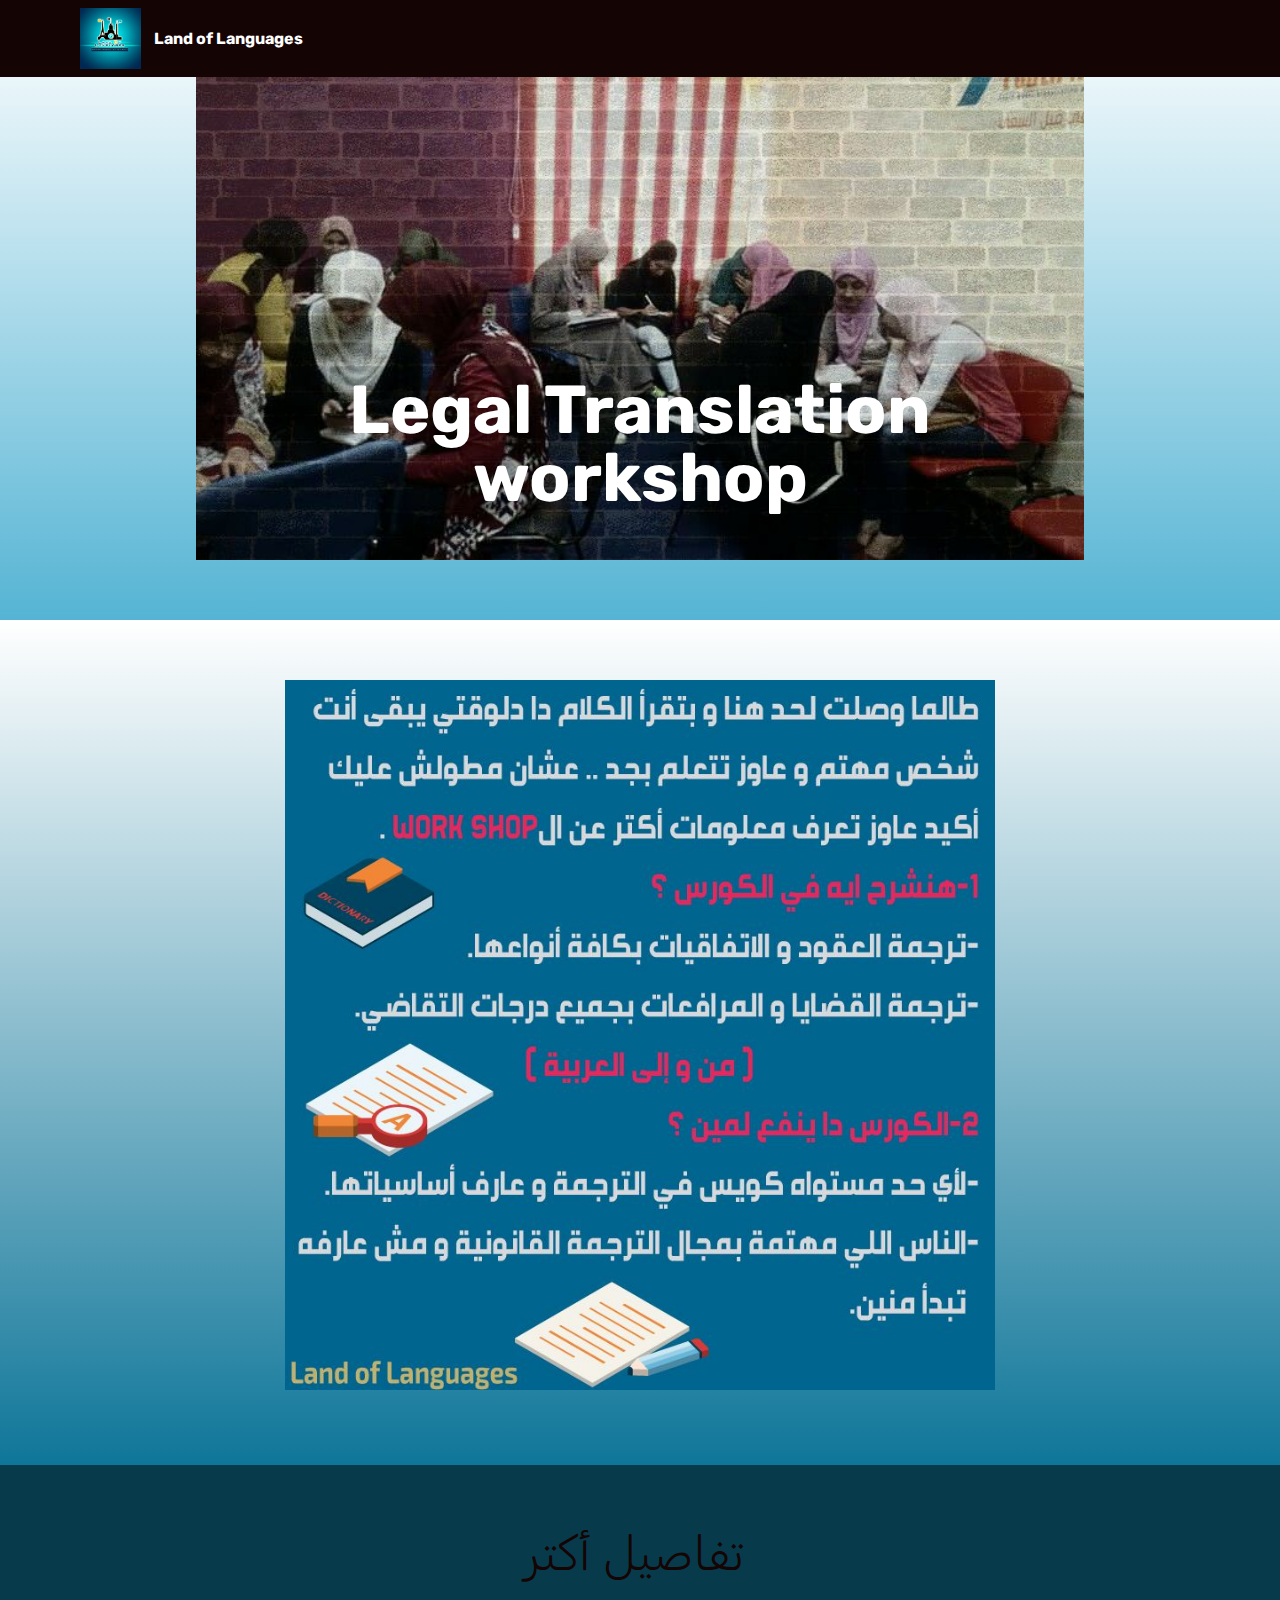
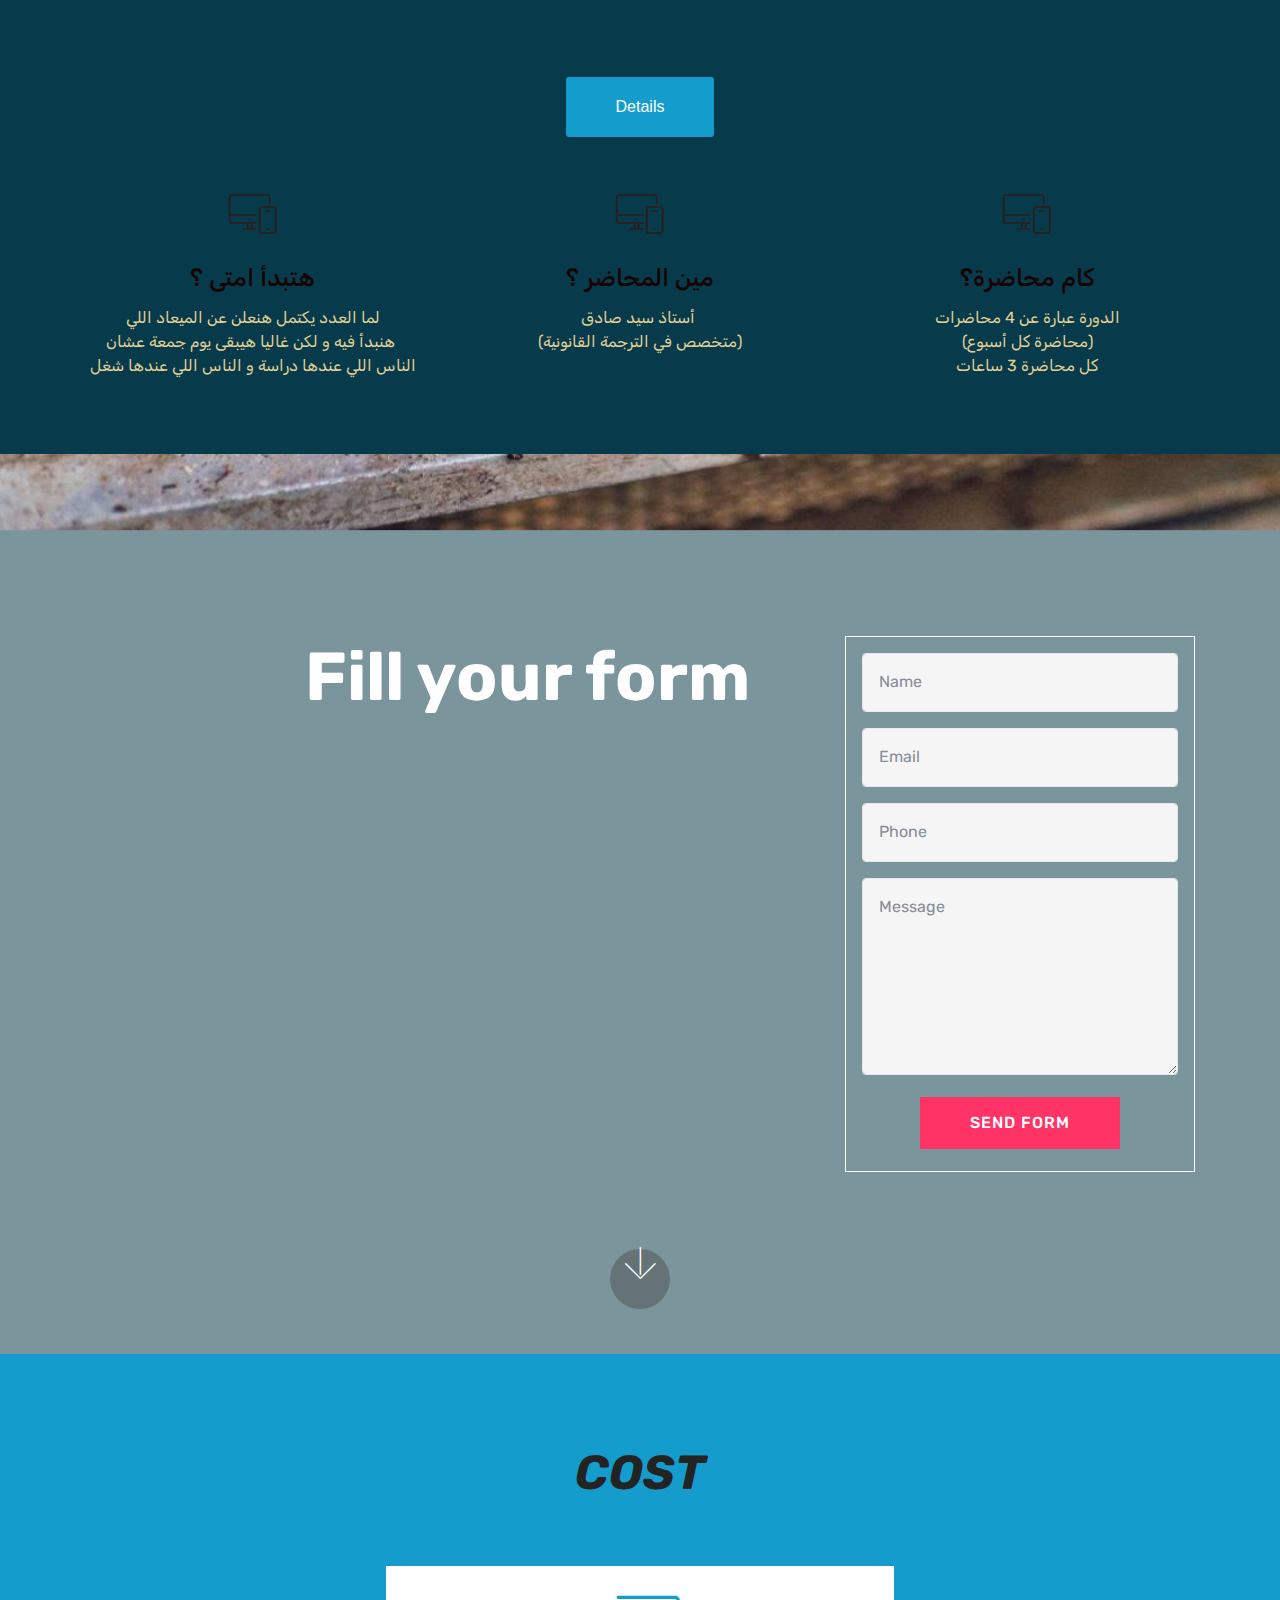
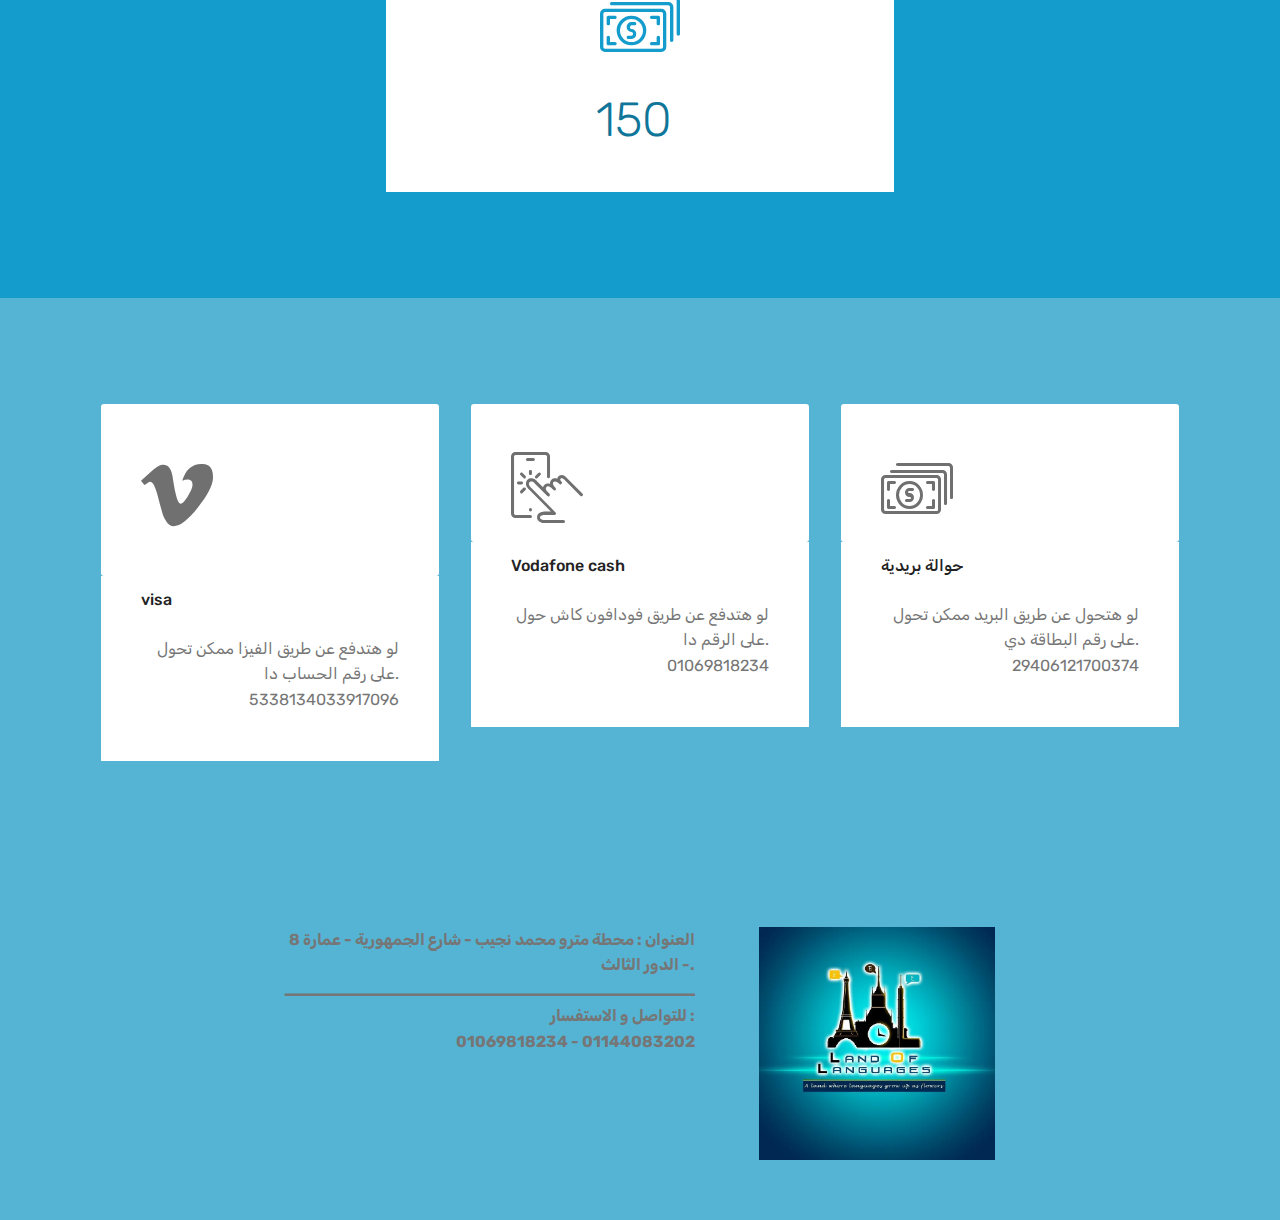
==== index.html @ 6c30252b "1" ====
<!DOCTYPE html>
<html>
<head>
  <!-- Site made with Mobirise Website Builder v4.3.0, https://mobirise.com -->
  <meta charset="UTF-8">
  <meta http-equiv="X-UA-Compatible" content="IE=edge">
  <meta name="generator" content="Mobirise v4.3.0, mobirise.com">
  <meta name="viewport" content="width=device-width, initial-scale=1">
  <link rel="shortcut icon" href="assets/images/16996073-1880808628855723-6112117612082247402-n-756x749.jpg" type="image/x-icon">
  <meta name="description" content="Web Site Builder Description">
  <title>Legal Translation workshop</title>
  <link rel="stylesheet" href="assets/web/assets/mobirise-icons/mobirise-icons.css">
  <link rel="stylesheet" href="assets/tether/tether.min.css">
  <link rel="stylesheet" href="assets/bootstrap/css/bootstrap.min.css">
  <link rel="stylesheet" href="assets/bootstrap/css/bootstrap-grid.min.css">
  <link rel="stylesheet" href="assets/bootstrap/css/bootstrap-reboot.min.css">
  <link rel="stylesheet" href="assets/socicon/css/styles.css">
  <link rel="stylesheet" href="assets/dropdown/css/style.css">
  <link rel="stylesheet" href="assets/theme/css/style.css">
  <link rel="stylesheet" href="assets/mobirise/css/mbr-additional.css" type="text/css">
  
  
  
</head>
<body>
<section class="menu cid-qwNMoXiZzg" once="menu" id="menu1-h" data-rv-view="66">

    

    <nav class="navbar navbar-expand beta-menu navbar-dropdown align-items-center navbar-toggleable-sm">
        <button class="navbar-toggler navbar-toggler-right" type="button" data-toggle="collapse" data-target="#navbarSupportedContent" aria-controls="navbarSupportedContent" aria-expanded="false" aria-label="Toggle navigation">
            <div class="hamburger">
                <span></span>
                <span></span>
                <span></span>
                <span></span>
            </div>
        </button>
        <div class="menu-logo">
            <div class="navbar-brand">
                <span class="navbar-logo">
                    <a href="https://www.facebook.com/landoflang">
                         <img src="assets/images/16996073-1880808628855723-6112117612082247402-n-756x749.jpg" alt="Land of Languages" title="" media-simple="true" style="height: 3.8rem;">
                    </a>
                </span>
                <span class="navbar-caption-wrap"><a class="navbar-caption text-white display-4" href="https://mobirise.com">Land of Languages</a></span>
            </div>
        </div>
        <div class="collapse navbar-collapse" id="navbarSupportedContent">
            
            
        </div>
    </nav>
</section>

<section class="engine"><a href="https://mobirise.co/b">web site creator</a></section><section class="cid-qwOGUc3SkF" id="image3-s" data-rv-view="64">

    

    <figure class="mbr-figure container">
            <div class="image-block" style="width: 80%;">
                <img src="assets/images/21557650-1976791442590774-8593144032843292087-n-1-720x405.jpg" width="1400" alt="Mobirise" title="" media-simple="true">
                <figcaption class="mbr-figure-caption mbr-figure-caption-over">
                    <div class="container pb-5 mbr-white align-center mbr-fonts-style display-1"><strong>Legal Translation workshop</strong></div>
                </figcaption>
            </div>
    </figure>
</section>

<section class="cid-qwOucZHjfa" id="image3-n" data-rv-view="68">

    

    <figure class="mbr-figure container">
            <div class="image-block" style="width: 64%;">
                <img src="assets/images/oiuhconverted-800x800.jpg" width="1400" alt="Mobirise" title="" media-simple="true">
                
            </div>
    </figure>
</section>

<section class="tabs3 cid-qwP2h9H6M1" id="tabs3-x" data-rv-view="70">

    

    

    <div class="container">
        <h2 class="mbr-section-title align-center pb-3 mbr-fonts-style display-2">تفاصيل أكتر&nbsp;</h2>
        <h3 class="mbr-section-subtitle  display-5 align-center mbr-light mbr-fonts-style"></h3>
    </div>
    <div class="container-fluid">
        <div class="row tabcont">
            <ul class="nav nav-tabs pt-3 mt-5" role="tablist">
                <li class="nav-item mbr-fonts-style"><a class="nav-link active" role="tab" data-toggle="tab" href="#tabs3-x_tab0">Details</a></li>
                
                
                
                
                
            </ul>
        </div>
    </div>

    <div class="container">
        <div class="row px-1">
            <div class="tab-content">
                <div id="tab1" class="tab-pane in active mbr-table" role="tabpanel">
                    <div class="row tab-content-row">
                        <div class="col-xs-12 col-md-6 col-lg-4">
                            <div class="card-img ">
                                <span class="mbri-responsive mbr-iconfont" media-simple="true"></span>
                            </div>
                            <h4 class="mbr-element-title  align-center mbr-fonts-style pb-2 display-5">هتبدأ امتى ؟</h4>
                            <p class="mbr-section-text  align-center mbr-fonts-style display-7">
                                لما العدد يكتمل هنعلن عن الميعاد اللي<br>هنبدأ فيه و لكن غاليا هيبقى يوم جمعة عشان&nbsp;<br>الناس اللي عندها دراسة و الناس اللي عندها شغل</p>
                        </div>

                        <div class="col-xs-12 col-md-6 col-lg-4">
                            <div class="card-img ">
                                <span class="mbri-responsive mbr-iconfont" media-simple="true"></span>
                            </div>
                            <h4 class="mbr-element-title  align-center mbr-fonts-style pb-2 display-5">مين المحاضر ؟</h4>
                            <p class="mbr-section-text  align-center mbr-fonts-style display-7">
                                أستاذ سيد صادق&nbsp;<br>(متخصص في الترجمة القانونية)</p>
                        </div>

                        <div class="col-xs-12 col-md-6 col-lg-4">
                            <div class="card-img ">
                                <span class="mbri-responsive mbr-iconfont" media-simple="true"></span>
                            </div>
                            <h4 class="mbr-element-title  align-center mbr-fonts-style pb-2 display-5">كام محاضرة؟</h4>
                            <p class="mbr-section-text  align-center mbr-fonts-style display-7">الدورة عبارة عن 4 محاضرات<br>(محاضرة كل أسبوع)<br>كل محاضرة 3 ساعات</p>
                        </div>

                        
                    </div>
                </div>

                <div id="tab2" class="tab-pane  mbr-table" role="tabpanel">
                    <div class="row tab-content-row">
                        <div class="col-xs-12 col-md-6 col-lg-4">
                            <div class="card-img ">
                                <span class="mbri-bootstrap mbr-iconfont" media-simple="true"></span>
                            </div>
                            <h4 class="mbr-element-title  align-center mbr-fonts-style pb-2 display-5">
                                IT'S EASY AND SIMPLE
                            </h4>
                            <p class="mbr-section-text  align-center mbr-fonts-style display-7">
                                Cut down the development time with drag-and-drop website builder. Drop the blocks into the page, edit content inline and publish - no technical skills required.
                            </p>
                        </div>

                        <div class="col-xs-12 col-md-6 col-lg-4">
                            <div class="card-img ">
                                <span class="mbri-bootstrap mbr-iconfont" media-simple="true"></span>
                            </div>
                            <h4 class="mbr-element-title  align-center mbr-fonts-style pb-2 display-5">
                                IT'S EASY AND SIMPLE
                            </h4>
                            <p class="mbr-section-text  align-center mbr-fonts-style display-7">
                                Cut down the development time with drag-and-drop website builder. Drop the blocks into the page, edit content inline and publish - no technical skills required.
                            </p>
                        </div>

                        <div class="col-xs-12 col-md-6 col-lg-4">
                            <div class="card-img ">
                                <span class="mbri-bootstrap mbr-iconfont" media-simple="true"></span>
                            </div>
                            <h4 class="mbr-element-title  align-center mbr-fonts-style pb-2 display-5">
                                IT'S EASY AND SIMPLE
                            </h4>
                            <p class="mbr-section-text  align-center mbr-fonts-style display-7">
                                Cut down the development time with drag-and-drop website builder. Drop the blocks into the page, edit content inline and publish - no technical skills required.
                            </p>
                        </div>

                        
                    </div>
                </div>

                <div id="tab3" class="tab-pane  mbr-table" role="tabpanel">
                    <div class="row tab-content-row">
                        <div class="col-xs-12 col-md-6 col-lg-4">
                            <div class="card-img ">
                                <span class="mbri-extension mbr-iconfont" media-simple="true"></span>
                            </div>
                            <h4 class="mbr-element-title  align-center mbr-fonts-style pb-2 display-5">
                                TRENDY WEBSITE BLOCKS
                            </h4>
                            <p class="mbr-section-text  align-center mbr-fonts-style display-7">
                                Choose from the large selection  pre-made blocks - full-screen intro, bootstrap carousel, slider, responsive image gallery with, parallax scrolling, sticky header and more.
                            </p>
                        </div>

                        <div class="col-xs-12 col-md-6 col-lg-4">
                            <div class="card-img ">
                                <span class="mbri-extension mbr-iconfont" media-simple="true"></span>
                            </div>
                            <h4 class="mbr-element-title  align-center mbr-fonts-style pb-2 display-5">
                                TRENDY WEBSITE BLOCKS
                            </h4>
                            <p class="mbr-section-text  align-center mbr-fonts-style display-7">
                                Choose from the large selection  pre-made blocks - full-screen intro, bootstrap carousel, slider, responsive image gallery with, parallax scrolling, sticky header and more.
                            </p>
                        </div>

                        <div class="col-xs-12 col-md-6 col-lg-4">
                            <div class="card-img ">
                                <span class="mbri-extension mbr-iconfont" media-simple="true"></span>
                            </div>
                            <h4 class="mbr-element-title  align-center mbr-fonts-style pb-2 display-5">
                                TRENDY WEBSITE BLOCKS
                            </h4>
                            <p class="mbr-section-text  align-center mbr-fonts-style display-7">
                                Choose from the large selection  pre-made blocks - full-screen intro, bootstrap carousel, slider, responsive image gallery with, parallax scrolling, sticky header and more.
                            </p>
                        </div>

                        
                    </div>
                </div>

                <div id="tab4" class="tab-pane  mbr-table" role="tabpanel">
                    <div class="row tab-content-row">
                        <div class="col-xs-12 col-md-6 col-lg-4">
                            <div class="card-img ">
                                <span class="mbri-responsive mbr-iconfont" media-simple="true"></span>
                            </div>
                            <h4 class="mbr-element-title  align-center mbr-fonts-style pb-2 display-5">
                                MOBILE FRIENDLY
                            </h4>
                            <p class="mbr-section-text  align-center mbr-fonts-style display-7">
                                No special actions required, all sites you make with Mobirise are mobile-friendly. You don't have to create a special mobile version of your site, it will adapt automagically.
                            </p>
                        </div>

                        <div class="col-xs-12 col-md-6 col-lg-4">
                            <div class="card-img ">
                                <span class="mbri-responsive mbr-iconfont" media-simple="true"></span>
                            </div>
                            <h4 class="mbr-element-title  align-center mbr-fonts-style pb-2 display-5">
                                MOBILE FRIENDLY
                            </h4>
                            <p class="mbr-section-text  align-center mbr-fonts-style display-7">
                                No special actions required, all sites you make with Mobirise are mobile-friendly. You don't have to create a special mobile version of your site, it will adapt automagically.
                            </p>
                        </div>

                        <div class="col-xs-12 col-md-6 col-lg-4">
                            <div class="card-img ">
                                <span class="mbri-responsive mbr-iconfont" media-simple="true"></span>
                            </div>
                            <h4 class="mbr-element-title  align-center mbr-fonts-style pb-2 display-5">
                                MOBILE FRIENDLY
                            </h4>
                            <p class="mbr-section-text  align-center mbr-fonts-style display-7">
                                No special actions required, all sites you make with Mobirise are mobile-friendly. You don't have to create a special mobile version of your site, it will adapt automagically.
                            </p>
                        </div>

                        
                    </div>
                </div>

                <div id="tab5" class="tab-pane  mbr-table" role="tabpanel">
                    <div class="row tab-content-row">
                        <div class="col-xs-12 col-md-6 col-lg-4">
                            <div class="card-img ">
                                <span class="mbri-bootstrap mbr-iconfont" media-simple="true"></span>
                            </div>
                            <h4 class="mbr-element-title  align-center mbr-fonts-style pb-2 display-5">
                                IT'S EASY AND SIMPLE
                            </h4>
                            <p class="mbr-section-text  align-center mbr-fonts-style display-7">
                                Cut down the development time with drag-and-drop website builder. Drop the blocks into the page, edit content inline and publish - no technical skills required.
                            </p>
                        </div>

                        <div class="col-xs-12 col-md-6 col-lg-4">
                            <div class="card-img ">
                                <span class="mbri-bootstrap mbr-iconfont" media-simple="true"></span>
                            </div>
                            <h4 class="mbr-element-title  align-center mbr-fonts-style pb-2 display-5">
                                IT'S EASY AND SIMPLE
                            </h4>
                            <p class="mbr-section-text  align-center mbr-fonts-style display-7">
                                Cut down the development time with drag-and-drop website builder. Drop the blocks into the page, edit content inline and publish - no technical skills required.
                            </p>
                        </div>

                        <div class="col-xs-12 col-md-6 col-lg-4">
                            <div class="card-img ">
                                <span class="mbri-bootstrap mbr-iconfont" media-simple="true"></span>
                            </div>
                            <h4 class="mbr-element-title  align-center mbr-fonts-style pb-2 display-5">
                                IT'S EASY AND SIMPLE
                            </h4>
                            <p class="mbr-section-text  align-center mbr-fonts-style display-7">
                                Cut down the development time with drag-and-drop website builder. Drop the blocks into the page, edit content inline and publish - no technical skills required.
                            </p>
                        </div>

                        
                    </div>
                </div>

                <div id="tab6" class="tab-pane  mbr-table" role="tabpanel">
                    <div class="row tab-content-row">
                        <div class="col-xs-12 col-md-6 col-lg-4">
                            <div class="card-img ">
                                <span class="mbri-extension mbr-iconfont" media-simple="true"></span>
                            </div>
                            <h4 class="mbr-element-title  align-center mbr-fonts-style pb-2 display-5">
                                TRENDY WEBSITE BLOCKS
                            </h4>
                            <p class="mbr-section-text  align-center mbr-fonts-style display-7">
                                Choose from the large selection  pre-made blocks - full-screen intro, bootstrap carousel, slider, responsive image gallery with, parallax scrolling, sticky header and more.
                            </p>
                        </div>

                        <div class="col-xs-12 col-md-6 col-lg-4">
                            <div class="card-img ">
                                <span class="mbri-extension mbr-iconfont" media-simple="true"></span>
                            </div>
                            <h4 class="mbr-element-title  align-center mbr-fonts-style pb-2 display-5">
                                TRENDY WEBSITE BLOCKS
                            </h4>
                            <p class="mbr-section-text  align-center mbr-fonts-style display-7">
                                Choose from the large selection  pre-made blocks - full-screen intro, bootstrap carousel, slider, responsive image gallery with, parallax scrolling, sticky header and more.
                            </p>
                        </div>

                        <div class="col-xs-12 col-md-6 col-lg-4">
                            <div class="card-img ">
                                <span class="mbri-extension mbr-iconfont" media-simple="true"></span>
                            </div>
                            <h4 class="mbr-element-title  align-center mbr-fonts-style pb-2 display-5">
                                TRENDY WEBSITE BLOCKS
                            </h4>
                            <p class="mbr-section-text  align-center mbr-fonts-style display-7">
                                Choose from the large selection  pre-made blocks - full-screen intro, bootstrap carousel, slider, responsive image gallery with, parallax scrolling, sticky header and more.
                            </p>
                        </div>

                        
                    </div>
                </div>
            </div>
        </div>
    </div>
</section>

<section class="cid-qwNSXbEUjK mbr-fullscreen mbr-parallax-background" id="header15-k" data-rv-view="73">

    

    <div class="mbr-overlay" style="opacity: 0.5; background-color: rgb(7, 59, 76);"></div>

    <div class="container align-right">
<div class="row">
    <div class="mbr-white col-lg-8 col-md-7 content-container">
        <h1 class="mbr-section-title mbr-bold pb-3 mbr-fonts-style display-1">Fill your form</h1>
        <p class="mbr-text pb-3 mbr-fonts-style display-5"></p>
    </div>
    <div class="col-lg-4 col-md-5">
    <div class="form-container">
        <div class="media-container-column" data-form-type="formoid">
            <div data-form-alert="" hidden="" class="align-center">Thanks for filling out the form!</div>
            <form class="mbr-form" action="https://mobirise.com/" method="post" data-form-title="Mobirise Form"><input type="hidden" data-form-email="true" value="nqfsjl2m6a8wPMbg+BPXVa5+tfWl5a6W6CNLaEax8rKq7xlk4o2x41zcLzZO9fmt1Qj4JGq8AotmPZioADlVf5tmrKj0olTYJAha8jhIi1E60JOIdZEl3oCYa0ieqJLS">
                <div data-for="name">
                    <div class="form-group">
                        <input type="text" class="form-control px-3" name="name" data-form-field="Name" placeholder="Name" required="" id="name-header15-k">
                    </div>
                </div>
                <div data-for="email">
                    <div class="form-group">
                        <input type="email" class="form-control px-3" name="email" data-form-field="Email" placeholder="Email" required="" id="email-header15-k">
                    </div>
                </div>
                <div data-for="phone">
                    <div class="form-group">
                        <input type="tel" class="form-control px-3" name="phone" data-form-field="Phone" placeholder="Phone" id="phone-header15-k">
                    </div>
                </div>
                <div class="form-group" data-for="message">
                    <textarea type="text" class="form-control px-3" name="message" rows="7" placeholder="Message" data-form-field="Message" id="message-header15-k"></textarea>
                </div>
                <span class="input-group-btn"><button href="" type="submit" class="btn btn-secondary btn-form display-4">SEND FORM</button></span>
            </form>
        </div>
    </div>
    </div>
</div>
    </div>
    <div class="mbr-arrow hidden-sm-down" aria-hidden="true">
        <a href="#next">
            <i class="mbri-down mbr-iconfont"></i>
        </a>
    </div>
</section>

<section class="counters1 counters cid-qwP0bxJgXf" id="counters1-w" data-rv-view="76">

    

    

    <div class="container">
        <h2 class="mbr-section-title pb-3 align-center mbr-fonts-style display-2"><strong><em>
            COST</em></strong></h2>
        

        <div class="container pt-4 mt-2">
            <div class="media-container-row">
                <div class="card p-3 align-center col-12 col-md-6">
                    <div class="panel-item p-3">
                        <div class="card-img pb-3">
                            <span class="mbr-iconfont mbri-cash" media-simple="true"></span>
                        </div>

                        <div class="card-text">
                            <h3 class="count pt-3 pb-3 mbr-fonts-style display-2">150&nbsp;</h3>
                            
                            <p class="mbr-content-text mbr-fonts-style display-7"></p>
                        </div>
                    </div>
                </div>


                

                


                
            </div>
        </div>
   </div>
</section>

<section class="features6 cid-qwOTaI4zeJ" id="features6-t" data-rv-view="79">
    
    

    
    <div class="container">
        <div class="media-container-row">

            <div class="card p-3 col-12 col-md-6 col-lg-4">
                <div class="card-img pb-3">
                    <span class="mbr-iconfont socicon-vimeo socicon" media-simple="true"></span>
                </div>
                <div class="card-box">
                    <h4 class="card-title py-3 mbr-fonts-style display-7">visa</h4>
                    <p class="mbr-text mbr-fonts-style display-7">لو هتدفع عن طريق الفيزا ممكن تحول على رقم الحساب دا.<br>5338134033917096</p>
                </div>
            </div>

            <div class="card p-3 col-12 col-md-6 col-lg-4">
                <div class="card-img pb-3">
                    <span class="mbri-touch mbr-iconfont" media-simple="true"></span>
                </div>
                <div class="card-box">
                    <h4 class="card-title py-3 mbr-fonts-style display-7">Vodafone cash</h4>
                    <p class="mbr-text mbr-fonts-style display-7">
                       لو هتدفع عن طريق فودافون كاش حول على الرقم دا.<br>01069818234</p>
                </div>
            </div>

            <div class="card p-3 col-12 col-md-6 col-lg-4">
                <div class="card-img pb-3">
                    <span class="mbr-iconfont mbri-cash" media-simple="true"></span>
                </div>
                <div class="card-box">
                    <h4 class="card-title py-3 mbr-fonts-style display-7">حوالة بريدية</h4>
                    <p class="mbr-text mbr-fonts-style display-7">
                       لو هتحول عن طريق البريد ممكن تحول على رقم البطاقة دي.<br>29406121700374</p>
                </div>
            </div>

            

        </div>

    </div>

</section>

<section class="mbr-section content7 cid-qwOVQC0lmV" id="content7-u" data-rv-view="82">
          
    

    <div class="container">
        <div class="media-container-row">
            <div class="col-12 col-md-8">
                <div class="media-container-row">
                    <div class="media-content">
                        <div class="mbr-section-text">
                            <p class="mbr-text align-right mb-0 mbr-fonts-style display-7"><strong>العنوان : محطة مترو محمد نجيب - شارع الجمهورية - عمارة 8 - الدور الثالث.<br>ــــــــــــــــــــــــــــــــــــــــــــــــــــــــــــــــــــــــــــــــــ<br>للتواصل و الاستفسار :<br>01069818234 - 01144083202</strong></p>
                        </div>
                    </div>
                    <div class="mbr-figure" style="width: 90%;">
                     <img src="assets/images/16996073-1880808628855723-6112117612082247402-n-756x749.jpg" alt="Mobirise" title="" media-simple="true">  
                    </div>
                </div>
            </div>
        </div>
    </div>
</section>


  <script src="assets/web/assets/jquery/jquery.min.js"></script>
  <script src="assets/popper/popper.min.js"></script>
  <script src="assets/tether/tether.min.js"></script>
  <script src="assets/bootstrap/js/bootstrap.min.js"></script>
  <script src="assets/smooth-scroll/smooth-scroll.js"></script>
  <script src="assets/touch-swipe/jquery.touch-swipe.min.js"></script>
  <script src="assets/jarallax/jarallax.min.js"></script>
  <script src="assets/viewport-checker/jquery.viewportchecker.js"></script>
  <script src="assets/dropdown/js/script.min.js"></script>
  <script src="assets/theme/js/script.js"></script>
  <script src="assets/formoid/formoid.min.js"></script>
  
  
</body>
</html>
---- assets/web/assets/mobirise-icons/mobirise-icons.css ----
@font-face {
  font-family: 'MobiriseIcons';
  src:  url('mobirise-icons.eot?spat4u');
  src:  url('mobirise-icons.eot?spat4u#iefix') format('embedded-opentype'),
    url('mobirise-icons.ttf?spat4u') format('truetype'),
    url('mobirise-icons.woff?spat4u') format('woff'),
    url('mobirise-icons.svg?spat4u#MobiriseIcons') format('svg');
  font-weight: normal;
  font-style: normal;
}

[class^="mbri-"], [class*=" mbri-"] {
  /* use !important to prevent issues with browser extensions that change fonts */
  font-family: MobiriseIcons !important;
  speak: none;
  font-style: normal;
  font-weight: normal;
  font-variant: normal;
  text-transform: none;
  line-height: 1;

  /* Better Font Rendering =========== */
  -webkit-font-smoothing: antialiased;
  -moz-osx-font-smoothing: grayscale;
}

.mbri-add-submenu:before {
  content: "\e900";
}
.mbri-alert:before {
  content: "\e901";
}
.mbri-align-center:before {
  content: "\e902";
}
.mbri-align-justify:before {
  content: "\e903";
}
.mbri-align-left:before {
  content: "\e904";
}
.mbri-align-right:before {
  content: "\e905";
}
.mbri-android:before {
  content: "\e906";
}
.mbri-apple:before {
  content: "\e907";
}
.mbri-arrow-down:before {
  content: "\e908";
}
.mbri-arrow-next:before {
  content: "\e909";
}
.mbri-arrow-prev:before {
  content: "\e90a";
}
.mbri-arrow-up:before {
  content: "\e90b";
}
.mbri-bold:before {
  content: "\e90c";
}
.mbri-bookmark:before {
  content: "\e90d";
}
.mbri-bootstrap:before {
  content: "\e90e";
}
.mbri-briefcase:before {
  content: "\e90f";
}
.mbri-browse:before {
  content: "\e910";
}
.mbri-bulleted-list:before {
  content: "\e911";
}
.mbri-calendar:before {
  content: "\e912";
}
.mbri-camera:before {
  content: "\e913";
}
.mbri-cart-add:before {
  content: "\e914";
}
.mbri-cart-full:before {
  content: "\e915";
}
.mbri-cash:before {
  content: "\e916";
}
.mbri-change-style:before {
  content: "\e917";
}
.mbri-chat:before {
  content: "\e918";
}
.mbri-clock:before {
  content: "\e919";
}
.mbri-close:before {
  content: "\e91a";
}
.mbri-cloud:before {
  content: "\e91b";
}
.mbri-code:before {
  content: "\e91c";
}
.mbri-contact-form:before {
  content: "\e91d";
}
.mbri-credit-card:before {
  content: "\e91e";
}
.mbri-cursor-click:before {
  content: "\e91f";
}
.mbri-cust-feedback:before {
  content: "\e920";
}
.mbri-database:before {
  content: "\e921";
}
.mbri-delivery:before {
  content: "\e922";
}
.mbri-desktop:before {
  content: "\e923";
}
.mbri-devices:before {
  content: "\e924";
}
.mbri-down:before {
  content: "\e925";
}
.mbri-download:before {
  content: "\e989";
}
.mbri-drag-n-drop:before {
  content: "\e927";
}
.mbri-drag-n-drop2:before {
  content: "\e928";
}
.mbri-edit:before {
  content: "\e929";
}
.mbri-edit2:before {
  content: "\e92a";
}
.mbri-error:before {
  content: "\e92b";
}
.mbri-extension:before {
  content: "\e92c";
}
.mbri-features:before {
  content: "\e92d";
}
.mbri-file:before {
  content: "\e92e";
}
.mbri-flag:before {
  content: "\e92f";
}
.mbri-folder:before {
  content: "\e930";
}
.mbri-gift:before {
  content: "\e931";
}
.mbri-github:before {
  content: "\e932";
}
.mbri-globe:before {
  content: "\e933";
}
.mbri-globe-2:before {
  content: "\e934";
}
.mbri-growing-chart:before {
  content: "\e935";
}
.mbri-hearth:before {
  content: "\e936";
}
.mbri-help:before {
  content: "\e937";
}
.mbri-home:before {
  content: "\e938";
}
.mbri-hot-cup:before {
  content: "\e939";
}
.mbri-idea:before {
  content: "\e93a";
}
.mbri-image-gallery:before {
  content: "\e93b";
}
.mbri-image-slider:before {
  content: "\e93c";
}
.mbri-info:before {
  content: "\e93d";
}
.mbri-italic:before {
  content: "\e93e";
}
.mbri-key:before {
  content: "\e93f";
}
.mbri-laptop:before {
  content: "\e940";
}
.mbri-layers:before {
  content: "\e941";
}
.mbri-left-right:before {
  content: "\e942";
}
.mbri-left:before {
  content: "\e943";
}
.mbri-letter:before {
  content: "\e944";
}
.mbri-like:before {
  content: "\e945";
}
.mbri-link:before {
  content: "\e946";
}
.mbri-lock:before {
  content: "\e947";
}
.mbri-login:before {
  content: "\e948";
}
.mbri-logout:before {
  content: "\e949";
}
.mbri-magic-stick:before {
  content: "\e94a";
}
.mbri-map-pin:before {
  content: "\e94b";
}
.mbri-menu:before {
  content: "\e94c";
}
.mbri-mobile:before {
  content: "\e94d";
}
.mbri-mobile2:before {
  content: "\e94e";
}
.mbri-mobirise:before {
  content: "\e94f";
}
.mbri-more-horizontal:before {
  content: "\e950";
}
.mbri-more-vertical:before {
  content: "\e951";
}
.mbri-music:before {
  content: "\e952";
}
.mbri-new-file:before {
  content: "\e953";
}
.mbri-numbered-list:before {
  content: "\e954";
}
.mbri-opened-folder:before {
  content: "\e955";
}
.mbri-pages:before {
  content: "\e956";
}
.mbri-paper-plane:before {
  content: "\e957";
}
.mbri-paperclip:before {
  content: "\e958";
}
.mbri-photo:before {
  content: "\e959";
}
.mbri-photos:before {
  content: "\e95a";
}
.mbri-pin:before {
  content: "\e95b";
}
.mbri-play:before {
  content: "\e95c";
}
.mbri-plus:before {
  content: "\e95d";
}
.mbri-preview:before {
  content: "\e95e";
}
.mbri-print:before {
  content: "\e95f";
}
.mbri-protect:before {
  content: "\e960";
}
.mbri-question:before {
  content: "\e961";
}
.mbri-quote-left:before {
  content: "\e962";
}
.mbri-quote-right:before {
  content: "\e963";
}
.mbri-refresh:before {
  content: "\e964";
}
.mbri-responsive:before {
  content: "\e965";
}
.mbri-right:before {
  content: "\e966";
}
.mbri-rocket:before {
  content: "\e967";
}
.mbri-sad-face:before {
  content: "\e968";
}
.mbri-sale:before {
  content: "\e969";
}
.mbri-save:before {
  content: "\e96a";
}
.mbri-search:before {
  content: "\e96b";
}
.mbri-setting:before {
  content: "\e96c";
}
.mbri-setting2:before {
  content: "\e96d";
}
.mbri-setting3:before {
  content: "\e96e";
}
.mbri-share:before {
  content: "\e96f";
}
.mbri-shopping-bag:before {
  content: "\e970";
}
.mbri-shopping-basket:before {
  content: "\e971";
}
.mbri-shopping-cart:before {
  content: "\e972";
}
.mbri-sites:before {
  content: "\e973";
}
.mbri-smile-face:before {
  content: "\e974";
}
.mbri-speed:before {
  content: "\e975";
}
.mbri-star:before {
  content: "\e976";
}
.mbri-success:before {
  content: "\e977";
}
.mbri-sun:before {
  content: "\e978";
}
.mbri-sun2:before {
  content: "\e979";
}
.mbri-tablet:before {
  content: "\e97a";
}
.mbri-tablet-vertical:before {
  content: "\e97b";
}
.mbri-target:before {
  content: "\e97c";
}
.mbri-timer:before {
  content: "\e97d";
}
.mbri-to-ftp:before {
  content: "\e97e";
}
.mbri-to-local-drive:before {
  content: "\e97f";
}
.mbri-touch-swipe:before {
  content: "\e980";
}
.mbri-touch:before {
  content: "\e981";
}
.mbri-trash:before {
  content: "\e982";
}
.mbri-underline:before {
  content: "\e983";
}
.mbri-unlink:before {
  content: "\e984";
}
.mbri-unlock:before {
  content: "\e985";
}
.mbri-up-down:before {
  content: "\e986";
}
.mbri-up:before {
  content: "\e987";
}
.mbri-update:before {
  content: "\e988";
}
.mbri-upload:before {
 content: "\e926"; 
}
.mbri-user:before {
  content: "\e98a";
}
.mbri-user2:before {
  content: "\e98b";
}
.mbri-users:before {
  content: "\e98c";
}
.mbri-video:before {
  content: "\e98d";
}
.mbri-video-play:before {
  content: "\e98e";
}
.mbri-watch:before {
  content: "\e98f";
}
.mbri-website-theme:before {
  content: "\e990";
}
.mbri-wifi:before {
  content: "\e991";
}
.mbri-windows:before {
  content: "\e992";
}
.mbri-zoom-out:before {
  content: "\e993";
}
.mbri-redo:before {
  content: "\e994";
}
.mbri-undo:before {
  content: "\e995";
}
---- assets/socicon/css/styles.css ----
@charset "UTF-8";

@font-face {
  font-family: "socicon";
  src:url("../fonts/socicon.eot");
  src:url("../fonts/socicon.eot?#iefix") format("embedded-opentype"),
    url("../fonts/socicon.woff") format("woff"),
    url("../fonts/socicon.ttf") format("truetype"),
    url("../fonts/socicon.svg#socicon") format("svg");
  font-weight: normal;
  font-style: normal;

}

[data-icon]:before {
  font-family: "socicon" !important;
  content: attr(data-icon);
  font-style: normal !important;
  font-weight: normal !important;
  font-variant: normal !important;
  text-transform: none !important;
  speak: none;
  line-height: 1;
  -webkit-font-smoothing: antialiased;
  -moz-osx-font-smoothing: grayscale;
}

[class^="socicon-"]:before,
[class*=" socicon-"]:before {
  font-family: "socicon" !important;
  font-style: normal !important;
  font-weight: normal !important;
  font-variant: normal !important;
  text-transform: none !important;
  speak: none;
  line-height: 1;
  -webkit-font-smoothing: antialiased;
  -moz-osx-font-smoothing: grayscale;
}

.socicon-modelmayhem:before {
  content: "\e000";
}
.socicon-mixcloud:before {
  content: "\e001";
}
.socicon-drupal:before {
  content: "\e002";
}
.socicon-swarm:before {
  content: "\e003";
}
.socicon-istock:before {
  content: "\e004";
}
.socicon-yammer:before {
  content: "\e005";
}
.socicon-ello:before {
  content: "\e006";
}
.socicon-stackoverflow:before {
  content: "\e007";
}
.socicon-persona:before {
  content: "\e008";
}
.socicon-triplej:before {
  content: "\e009";
}
.socicon-houzz:before {
  content: "\e00a";
}
.socicon-rss:before {
  content: "\e00b";
}
.socicon-paypal:before {
  content: "\e00c";
}
.socicon-odnoklassniki:before {
  content: "\e00d";
}
.socicon-airbnb:before {
  content: "\e00e";
}
.socicon-periscope:before {
  content: "\e00f";
}
.socicon-outlook:before {
  content: "\e010";
}
.socicon-coderwall:before {
  content: "\e011";
}
.socicon-tripadvisor:before {
  content: "\e012";
}
.socicon-appnet:before {
  content: "\e013";
}
.socicon-goodreads:before {
  content: "\e014";
}
.socicon-tripit:before {
  content: "\e015";
}
.socicon-lanyrd:before {
  content: "\e016";
}
.socicon-slideshare:before {
  content: "\e017";
}
.socicon-buffer:before {
  content: "\e018";
}
.socicon-disqus:before {
  content: "\e019";
}
.socicon-vkontakte:before {
  content: "\e01a";
}
.socicon-whatsapp:before {
  content: "\e01b";
}
.socicon-patreon:before {
  content: "\e01c";
}
.socicon-storehouse:before {
  content: "\e01d";
}
.socicon-pocket:before {
  content: "\e01e";
}
.socicon-mail:before {
  content: "\e01f";
}
.socicon-blogger:before {
  content: "\e020";
}
.socicon-technorati:before {
  content: "\e021";
}
.socicon-reddit:before {
  content: "\e022";
}
.socicon-dribbble:before {
  content: "\e023";
}
.socicon-stumbleupon:before {
  content: "\e024";
}
.socicon-digg:before {
  content: "\e025";
}
.socicon-envato:before {
  content: "\e026";
}
.socicon-behance:before {
  content: "\e027";
}
.socicon-delicious:before {
  content: "\e028";
}
.socicon-deviantart:before {
  content: "\e029";
}
.socicon-forrst:before {
  content: "\e02a";
}
.socicon-play:before {
  content: "\e02b";
}
.socicon-zerply:before {
  content: "\e02c";
}
.socicon-wikipedia:before {
  content: "\e02d";
}
.socicon-apple:before {
  content: "\e02e";
}
.socicon-flattr:before {
  content: "\e02f";
}
.socicon-github:before {
  content: "\e030";
}
.socicon-renren:before {
  content: "\e031";
}
.socicon-friendfeed:before {
  content: "\e032";
}
.socicon-newsvine:before {
  content: "\e033";
}
.socicon-identica:before {
  content: "\e034";
}
.socicon-bebo:before {
  content: "\e035";
}
.socicon-zynga:before {
  content: "\e036";
}
.socicon-steam:before {
  content: "\e037";
}
.socicon-xbox:before {
  content: "\e038";
}
.socicon-windows:before {
  content: "\e039";
}
.socicon-qq:before {
  content: "\e03a";
}
.socicon-douban:before {
  content: "\e03b";
}
.socicon-meetup:before {
  content: "\e03c";
}
.socicon-playstation:before {
  content: "\e03d";
}
.socicon-android:before {
  content: "\e03e";
}
.socicon-snapchat:before {
  content: "\e03f";
}
.socicon-twitter:before {
  content: "\e040";
}
.socicon-facebook:before {
  content: "\e041";
}
.socicon-googleplus:before {
  content: "\e042";
}
.socicon-pinterest:before {
  content: "\e043";
}
.socicon-foursquare:before {
  content: "\e044";
}
.socicon-yahoo:before {
  content: "\e045";
}
.socicon-skype:before {
  content: "\e046";
}
.socicon-yelp:before {
  content: "\e047";
}
.socicon-feedburner:before {
  content: "\e048";
}
.socicon-linkedin:before {
  content: "\e049";
}
.socicon-viadeo:before {
  content: "\e04a";
}
.socicon-xing:before {
  content: "\e04b";
}
.socicon-myspace:before {
  content: "\e04c";
}
.socicon-soundcloud:before {
  content: "\e04d";
}
.socicon-spotify:before {
  content: "\e04e";
}
.socicon-grooveshark:before {
  content: "\e04f";
}
.socicon-lastfm:before {
  content: "\e050";
}
.socicon-youtube:before {
  content: "\e051";
}
.socicon-vimeo:before {
  content: "\e052";
}
.socicon-dailymotion:before {
  content: "\e053";
}
.socicon-vine:before {
  content: "\e054";
}
.socicon-flickr:before {
  content: "\e055";
}
.socicon-500px:before {
  content: "\e056";
}
.socicon-wordpress:before {
  content: "\e058";
}
.socicon-tumblr:before {
  content: "\e059";
}
.socicon-twitch:before {
  content: "\e05a";
}
.socicon-8tracks:before {
  content: "\e05b";
}
.socicon-amazon:before {
  content: "\e05c";
}
.socicon-icq:before {
  content: "\e05d";
}
.socicon-smugmug:before {
  content: "\e05e";
}
.socicon-ravelry:before {
  content: "\e05f";
}
.socicon-weibo:before {
  content: "\e060";
}
.socicon-baidu:before {
  content: "\e061";
}
.socicon-angellist:before {
  content: "\e062";
}
.socicon-ebay:before {
  content: "\e063";
}
.socicon-imdb:before {
  content: "\e064";
}
.socicon-stayfriends:before {
  content: "\e065";
}
.socicon-residentadvisor:before {
  content: "\e066";
}
.socicon-google:before {
  content: "\e067";
}
.socicon-yandex:before {
  content: "\e068";
}
.socicon-sharethis:before {
  content: "\e069";
}
.socicon-bandcamp:before {
  content: "\e06a";
}
.socicon-itunes:before {
  content: "\e06b";
}
.socicon-deezer:before {
  content: "\e06c";
}
.socicon-telegram:before {
  content: "\e06e";
}
.socicon-openid:before {
  content: "\e06f";
}
.socicon-amplement:before {
  content: "\e070";
}
.socicon-viber:before {
  content: "\e071";
}
.socicon-zomato:before {
  content: "\e072";
}
.socicon-draugiem:before {
  content: "\e074";
}
.socicon-endomodo:before {
  content: "\e075";
}
.socicon-filmweb:before {
  content: "\e076";
}
.socicon-stackexchange:before {
  content: "\e077";
}
.socicon-wykop:before {
  content: "\e078";
}
.socicon-teamspeak:before {
  content: "\e079";
}
.socicon-teamviewer:before {
  content: "\e07a";
}
.socicon-ventrilo:before {
  content: "\e07b";
}
.socicon-younow:before {
  content: "\e07c";
}
.socicon-raidcall:before {
  content: "\e07d";
}
.socicon-mumble:before {
  content: "\e07e";
}
.socicon-medium:before {
  content: "\e06d";
}
.socicon-bebee:before {
  content: "\e07f";
}
.socicon-hitbox:before {
  content: "\e080";
}
.socicon-reverbnation:before {
  content: "\e081";
}
.socicon-formulr:before {
  content: "\e082";
}
.socicon-instagram:before {
  content: "\e057";
}
.socicon-battlenet:before {
  content: "\e083";
}
.socicon-chrome:before {
  content: "\e084";
}
.socicon-discord:before {
  content: "\e086";
}
.socicon-issuu:before {
  content: "\e087";
}
.socicon-macos:before {
  content: "\e088";
}
.socicon-firefox:before {
  content: "\e089";
}
.socicon-opera:before {
  content: "\e08d";
}
.socicon-keybase:before {
  content: "\e090";
}
.socicon-alliance:before {
  content: "\e091";
}
.socicon-livejournal:before {
  content: "\e092";
}
.socicon-googlephotos:before {
  content: "\e093";
}
.socicon-horde:before {
  content: "\e094";
}
.socicon-etsy:before {
  content: "\e095";
}
.socicon-zapier:before {
  content: "\e096";
}
.socicon-google-scholar:before {
  content: "\e097";
}
.socicon-researchgate:before {
  content: "\e098";
}
.socicon-wechat:before {
  content: "\e099";
}
.socicon-strava:before {
  content: "\e09a";
}
.socicon-line:before {
  content: "\e09b";
}
.socicon-lyft:before {
  content: "\e09c";
}
.socicon-uber:before {
  content: "\e09d";
}
.socicon-songkick:before {
  content: "\e09e";
}
.socicon-viewbug:before {
  content: "\e09f";
}
.socicon-googlegroups:before {
  content: "\e0a0";
}
.socicon-quora:before {
  content: "\e073";
}
.socicon-diablo:before {
  content: "\e085";
}
.socicon-blizzard:before {
  content: "\e0a1";
}
.socicon-hearthstone:before {
  content: "\e08b";
}
.socicon-heroes:before {
  content: "\e08a";
}
.socicon-overwatch:before {
  content: "\e08c";
}
.socicon-warcraft:before {
  content: "\e08e";
}
.socicon-starcraft:before {
  content: "\e08f";
}
.socicon-beam:before {
  content: "\e0a2";
}
.socicon-curse:before {
  content: "\e0a3";
}
.socicon-player:before {
  content: "\e0a4";
}
.socicon-streamjar:before {
  content: "\e0a5";
}
.socicon-nintendo:before {
  content: "\e0a6";
}
.socicon-hellocoton:before {
  content: "\e0a7";
}
---- assets/dropdown/css/style.css ----
.navbar-dropdown {
  left: 0;
  padding: 0;
  position: absolute;
  right: 0;
  top: 0;
  transition: all 0.45s ease;
  z-index: 1030;
  background: #282828; }
  .navbar-dropdown .navbar-logo {
    margin-right: 0.8rem;
    transition: margin 0.3s ease-in-out;
    vertical-align: middle; }
    .navbar-dropdown .navbar-logo img {
      height: 3.125rem;
      transition: all 0.3s ease-in-out; }
    .navbar-dropdown .navbar-logo.mbr-iconfont {
      font-size: 3.125rem;
      line-height: 3.125rem; }
  .navbar-dropdown .navbar-caption {
    font-weight: 700;
    white-space: normal;
    vertical-align: -4px;
    line-height: 3.125rem !important; }
    .navbar-dropdown .navbar-caption, .navbar-dropdown .navbar-caption:hover {
      color: inherit;
      text-decoration: none; }
  .navbar-dropdown .mbr-iconfont + .navbar-caption {
    vertical-align: -1px; }
  .navbar-dropdown.navbar-fixed-top {
    position: fixed; }
  .navbar-dropdown .navbar-brand span {
    vertical-align: -4px; }
  .navbar-dropdown.bg-color.transparent {
    background: none; }
  .navbar-dropdown.navbar-short .navbar-brand {
    padding: 0.625rem 0; }
    .navbar-dropdown.navbar-short .navbar-brand span {
      vertical-align: -1px; }
  .navbar-dropdown.navbar-short .navbar-caption {
    line-height: 2.375rem !important;
    vertical-align: -2px; }
  .navbar-dropdown.navbar-short .navbar-logo {
    margin-right: 0.5rem; }
    .navbar-dropdown.navbar-short .navbar-logo img {
      height: 2.375rem; }
    .navbar-dropdown.navbar-short .navbar-logo.mbr-iconfont {
      font-size: 2.375rem;
      line-height: 2.375rem; }
  .navbar-dropdown.navbar-short .mbr-table-cell {
    height: 3.625rem; }
  .navbar-dropdown .navbar-close {
    left: 0.6875rem;
    position: fixed;
    top: 0.75rem;
    z-index: 1000; }
  .navbar-dropdown .hamburger-icon {
    content: "";
    display: inline-block;
    vertical-align: middle;
    width: 16px;
    -webkit-box-shadow: 0 -6px 0 1px #282828,0 0 0 1px #282828,0 6px 0 1px #282828;
    -moz-box-shadow: 0 -6px 0 1px #282828,0 0 0 1px #282828,0 6px 0 1px #282828;
    box-shadow: 0 -6px 0 1px #282828,0 0 0 1px #282828,0 6px 0 1px #282828; }

.dropdown-menu .dropdown-toggle[data-toggle="dropdown-submenu"]::after {
  border-bottom: 0.35em solid transparent;
  border-left: 0.35em solid;
  border-right: 0;
  border-top: 0.35em solid transparent;
  margin-left: 0.3rem; }

.dropdown-menu .dropdown-item:focus {
  outline: 0; }

.nav-dropdown {
  font-size: 0.75rem;
  font-weight: 500;
  height: auto !important; }
  .nav-dropdown .nav-btn {
    padding-left: 1rem; }
  .nav-dropdown .link {
    margin: .667em 1.667em;
    font-weight: 500;
    padding: 0;
    transition: color .2s ease-in-out; }
    .nav-dropdown .link.dropdown-toggle {
      margin-right: 2.583em; }
      .nav-dropdown .link.dropdown-toggle::after {
        margin-left: .25rem;
        border-top: 0.35em solid;
        border-right: 0.35em solid transparent;
        border-left: 0.35em solid transparent;
        border-bottom: 0; }
      .nav-dropdown .link.dropdown-toggle[aria-expanded="true"] {
        margin: 0;
        padding: 0.667em 3.263em  0.667em 1.667em; }
  .nav-dropdown .link::after,
  .nav-dropdown .dropdown-item::after {
    color: inherit; }
  .nav-dropdown .btn {
    font-size: 0.75rem;
    font-weight: 700;
    letter-spacing: 0;
    margin-bottom: 0;
    padding-left: 1.25rem;
    padding-right: 1.25rem; }
  .nav-dropdown .dropdown-menu {
    border-radius: 0;
    border: 0;
    left: 0;
    margin: 0;
    padding-bottom: 1.25rem;
    padding-top: 1.25rem;
    position: relative; }
  .nav-dropdown .dropdown-submenu {
    margin-left: 0.125rem;
    top: 0; }
  .nav-dropdown .dropdown-item {
    font-weight: 500;
    line-height: 2;
    padding: 0.3846em 4.615em 0.3846em 1.5385em;
    position: relative;
    transition: color .2s ease-in-out, background-color .2s ease-in-out; }
    .nav-dropdown .dropdown-item::after {
      margin-top: -0.3077em;
      position: absolute;
      right: 1.1538em;
      top: 50%; }
    .nav-dropdown .dropdown-item:focus, .nav-dropdown .dropdown-item:hover {
      background: none; }

@media (max-width: 767px) {
  .nav-dropdown.navbar-toggleable-sm {
    bottom: 0;
    display: none;
    left: 0;
    overflow-x: hidden;
    position: fixed;
    top: 0;
    transform: translateX(-100%);
    -ms-transform: translateX(-100%);
    -webkit-transform: translateX(-100%);
    width: 18.75rem;
    z-index: 999; } }
.nav-dropdown.navbar-toggleable-xl {
  bottom: 0;
  display: none;
  left: 0;
  overflow-x: hidden;
  position: fixed;
  top: 0;
  transform: translateX(-100%);
  -ms-transform: translateX(-100%);
  -webkit-transform: translateX(-100%);
  width: 18.75rem;
  z-index: 999; }

.nav-dropdown-sm {
  display: block !important;
  overflow-x: hidden;
  overflow: auto;
  padding-top: 3.875rem; }
  .nav-dropdown-sm::after {
    content: "";
    display: block;
    height: 3rem;
    width: 100%; }
  .nav-dropdown-sm.collapse.in ~ .navbar-close {
    display: block !important; }
  .nav-dropdown-sm.collapsing, .nav-dropdown-sm.collapse.in {
    transform: translateX(0);
    -ms-transform: translateX(0);
    -webkit-transform: translateX(0);
    transition: all 0.25s ease-out;
    -webkit-transition: all 0.25s ease-out;
    background: #282828; }
  .nav-dropdown-sm.collapsing[aria-expanded="false"] {
    transform: translateX(-100%);
    -ms-transform: translateX(-100%);
    -webkit-transform: translateX(-100%); }
  .nav-dropdown-sm .nav-item {
    display: block;
    margin-left: 0 !important;
    padding-left: 0; }
  .nav-dropdown-sm .link,
  .nav-dropdown-sm .dropdown-item {
    border-top: 1px dotted rgba(255, 255, 255, 0.1);
    font-size: 0.8125rem;
    line-height: 1.6;
    margin: 0 !important;
    padding: 0.875rem 2.4rem 0.875rem 1.5625rem !important;
    position: relative;
    white-space: normal; }
    .nav-dropdown-sm .link:focus, .nav-dropdown-sm .link:hover,
    .nav-dropdown-sm .dropdown-item:focus,
    .nav-dropdown-sm .dropdown-item:hover {
      background: rgba(0, 0, 0, 0.2) !important;
      color: #c0a375; }
  .nav-dropdown-sm .nav-btn {
    position: relative;
    padding: 1.5625rem 1.5625rem 0 1.5625rem; }
    .nav-dropdown-sm .nav-btn::before {
      border-top: 1px dotted rgba(255, 255, 255, 0.1);
      content: "";
      left: 0;
      position: absolute;
      top: 0;
      width: 100%; }
    .nav-dropdown-sm .nav-btn + .nav-btn {
      padding-top: 0.625rem; }
      .nav-dropdown-sm .nav-btn + .nav-btn::before {
        display: none; }
  .nav-dropdown-sm .btn {
    padding: 0.625rem 0; }
  .nav-dropdown-sm .dropdown-toggle[data-toggle="dropdown-submenu"]::after {
    margin-left: .25rem;
    border-top: 0.35em solid;
    border-right: 0.35em solid transparent;
    border-left: 0.35em solid transparent;
    border-bottom: 0; }
  .nav-dropdown-sm .dropdown-toggle[data-toggle="dropdown-submenu"][aria-expanded="true"]::after {
    border-top: 0;
    border-right: 0.35em solid transparent;
    border-left: 0.35em solid transparent;
    border-bottom: 0.35em solid; }
  .nav-dropdown-sm .dropdown-menu {
    margin: 0;
    padding: 0;
    position: relative;
    top: 0;
    left: 0;
    width: 100%;
    border: 0;
    float: none;
    border-radius: 0;
    background: none; }
  .nav-dropdown-sm .dropdown-submenu {
    left: 100%;
    margin-left: 0.125rem;
    margin-top: -1.25rem;
    top: 0; }

.navbar-toggleable-sm .nav-dropdown .dropdown-menu {
  position: absolute; }

.navbar-toggleable-sm .nav-dropdown .dropdown-submenu {
  left: 100%;
  margin-left: 0.125rem;
  margin-top: -1.25rem;
  top: 0; }

.navbar-toggleable-sm.opened .nav-dropdown .dropdown-menu {
  position: relative; }

.navbar-toggleable-sm.opened .nav-dropdown .dropdown-submenu {
  left: 0;
  margin-left: 00rem;
  margin-top: 0rem;
  top: 0; }

.is-builder .nav-dropdown.collapsing {
  transition: none !important; }

/*# sourceMappingURL=style.css.map */
---- assets/theme/css/style.css ----
/*!
 * Mobirise v4 theme (https://mobirise.com/)
 * Copyright 2017 Mobirise
 */
section {
  background-color: #eeeeee; }

section,
.container,
.container-fluid {
  position: relative;
  word-wrap: break-word; }

a.mbr-iconfont:hover {
  text-decoration: none; }

.article .lead p, .article .lead ul, .article .lead ol, .article .lead pre, .article .lead blockquote {
  margin-bottom: 0; }

a {
  font-style: normal;
  font-weight: 400;
  cursor: pointer; }
  a, a:hover {
    text-decoration: none; }

figure {
  margin-bottom: 0; }

body {
  color: #232323; }

h1, h2, h3, h4, h5, h6,
.h1, .h2, .h3, .h4, .h5, .h6,
.display-1, .display-2, .display-3, .display-4 {
  line-height: 1;
  word-break: break-word;
  word-wrap: break-word; }

b, strong {
  font-weight: bold; }

blockquote {
  padding: 10px 0 10px 20px;
  position: relative;
  border-left: 2px solid;
  border-color: #ff3366; }

input:-webkit-autofill, input:-webkit-autofill:hover, input:-webkit-autofill:focus, input:-webkit-autofill:active {
  transition-delay: 9999s;
  transition-property: background-color, color; }

textarea[type="hidden"] {
  display: none; }

body {
  position: relative; }

section {
  background-position: 50% 50%;
  background-repeat: no-repeat;
  background-size: cover; }
  section .mbr-background-video,
  section .mbr-background-video-preview {
    position: absolute;
    bottom: 0;
    left: 0;
    right: 0;
    top: 0; }

.hidden {
  visibility: hidden; }

.mbr-z-index20 {
  z-index: 20; }

/*! Base colors */
.mbr-white {
  color: #ffffff; }

.mbr-black {
  color: #000000; }

.mbr-bg-white {
  background-color: #ffffff; }

.mbr-bg-black {
  background-color: #000000; }

/*! Text-aligns */
.align-left {
  text-align: left; }

.align-center {
  text-align: center; }

.align-right {
  text-align: right; }

@media (max-width: 767px) {
  .align-left, .align-center, .align-right, .mbr-section-btn, .mbr-section-title {
    text-align: center; } }
/*! Font-weight  */
.mbr-light {
  font-weight: 300; }

.mbr-regular {
  font-weight: 400; }

.mbr-semibold {
  font-weight: 500; }

.mbr-bold {
  font-weight: 700; }

/*! Media  */
.media-size-item {
  -webkit-flex: 1 1 auto;
  -moz-flex: 1 1 auto;
  -ms-flex: 1 1 auto;
  -o-flex: 1 1 auto;
  flex: 1 1 auto; }

.media-content {
  -webkit-flex-basis: 100%;
  flex-basis: 100%; }

.media-container-row {
  display: -ms-flexbox;
  display: -webkit-flex;
  display: flex;
  -webkit-flex-direction: row;
  -ms-flex-direction: row;
  flex-direction: row;
  -webkit-flex-wrap: wrap;
  -ms-flex-wrap: wrap;
  flex-wrap: wrap;
  -webkit-justify-content: center;
  -ms-flex-pack: center;
  justify-content: center;
  -webkit-align-content: center;
  -ms-flex-line-pack: center;
  align-content: center;
  -webkit-align-items: start;
  -ms-flex-align: start;
  align-items: start; }
  .media-container-row .media-size-item {
    width: 400px; }

.media-container-column {
  display: -ms-flexbox;
  display: -webkit-flex;
  display: flex;
  -webkit-flex-direction: column;
  -ms-flex-direction: column;
  flex-direction: column;
  -webkit-flex-wrap: wrap;
  -ms-flex-wrap: wrap;
  flex-wrap: wrap;
  -webkit-justify-content: center;
  -ms-flex-pack: center;
  justify-content: center;
  -webkit-align-content: center;
  -ms-flex-line-pack: center;
  align-content: center;
  -webkit-align-items: stretch;
  -ms-flex-align: stretch;
  align-items: stretch; }
  .media-container-column > * {
    width: 100%; }

@media (min-width: 992px) {
  .media-container-row {
    -webkit-flex-wrap: nowrap;
    -ms-flex-wrap: nowrap;
    flex-wrap: nowrap; } }
figure {
  overflow: hidden; }

figure[mbr-media-size] {
  transition: width 0.1s; }

.mbr-figure img, .mbr-figure iframe {
  display: block;
  width: 100%; }

.card {
  background-color: transparent;
  border: none; }

.card-img {
  text-align: center;
  flex-shrink: 0; }

.media {
  max-width: 100%;
  margin: 0 auto; }

.mbr-figure {
  -ms-flex-item-align: center;
  -ms-grid-row-align: center;
  -webkit-align-self: center;
  align-self: center; }

.media-container > div {
  max-width: 100%; }

.mbr-figure img, .card-img img {
  width: 100%; }

@media (max-width: 991px) {
  .media-size-item {
    width: auto !important; }

  .media {
    width: auto; }

  .mbr-figure {
    width: 100% !important; } }
/*! Buttons */
.mbr-section-btn {
  margin-left: -.25rem;
  margin-right: -.25rem;
  font-size: 0; }

nav .mbr-section-btn {
  margin-left: 0rem;
  margin-right: 0rem; }

/*! Btn icon margin */
.btn .mbr-iconfont, .btn.btn-sm .mbr-iconfont {
  cursor: pointer;
  margin-right: 0.5rem; }

.btn.btn-md .mbr-iconfont, .btn.btn-md .mbr-iconfont {
  margin-right: 0.8rem; }

.mbr-regular {
  font-weight: 400; }

.mbr-semibold {
  font-weight: 500; }

.mbr-bold {
  font-weight: 700; }

[type="submit"] {
  -webkit-appearance: none; }

/*! Full-screen */
.mbr-fullscreen .mbr-overlay {
  min-height: 100vh; }

.mbr-fullscreen {
  display: flex;
  display: -webkit-flex;
  display: -moz-flex;
  display: -ms-flex;
  display: -o-flex;
  align-items: center;
  -webkit-align-items: center;
  min-height: 100vh;
  padding-top: 3rem;
  padding-bottom: 3rem; }

/*! Map */
.map {
  height: 25rem;
  position: relative; }
  .map iframe {
    width: 100%;
    height: 100%; }

/* Form */
.form-asterisk {
  font-family: initial;
  position: absolute;
  top: -2px;
  font-weight: normal; }

/*! Scroll to top arrow */
.mbr-arrow-up {
  bottom: 25px;
  right: 90px;
  position: fixed;
  text-align: right;
  z-index: 5000;
  color: #ffffff;
  font-size: 32px;
  transform: rotate(180deg);
  -webkit-transform: rotate(180deg); }

.mbr-arrow-up a {
  background: rgba(0, 0, 0, 0.2);
  border-radius: 3px;
  color: #fff;
  display: inline-block;
  height: 60px;
  width: 60px;
  outline-style: none !important;
  position: relative;
  text-decoration: none;
  transition: all .3s ease-in-out;
  cursor: pointer;
  text-align: center; }
  .mbr-arrow-up a:hover {
    background-color: rgba(0, 0, 0, 0.4); }
  .mbr-arrow-up a i {
    line-height: 60px; }

.mbr-arrow-up-icon {
  display: block;
  color: #fff; }

.mbr-arrow-up-icon::before {
  content: "\203a";
  display: inline-block;
  font-family: serif;
  font-size: 32px;
  line-height: 1;
  font-style: normal;
  position: relative;
  top: 6px;
  left: -4px;
  -webkit-transform: rotate(-90deg);
  transform: rotate(-90deg); }

/*! Arrow Down */
.mbr-arrow {
  position: absolute;
  bottom: 45px;
  left: 50%;
  width: 60px;
  height: 60px;
  cursor: pointer;
  background-color: rgba(80, 80, 80, 0.5);
  border-radius: 50%;
  -webkit-transform: translateX(-50%);
  transform: translateX(-50%); }
  .mbr-arrow > a {
    display: inline-block;
    text-decoration: none;
    outline-style: none;
    -webkit-animation: arrowdown 1.7s ease-in-out infinite;
    animation: arrowdown 1.7s ease-in-out infinite; }
    .mbr-arrow > a > i {
      position: absolute;
      top: -2px;
      left: 15px;
      font-size: 2rem; }

@keyframes arrowdown {
  0% {
    transform: translateY(0px);
    -webkit-transform: translateY(0px); }
  50% {
    transform: translateY(-5px);
    -webkit-transform: translateY(-5px); }
  100% {
    transform: translateY(0px);
    -webkit-transform: translateY(0px); } }
@-webkit-keyframes arrowdown {
  0% {
    transform: translateY(0px);
    -webkit-transform: translateY(0px); }
  50% {
    transform: translateY(-5px);
    -webkit-transform: translateY(-5px); }
  100% {
    transform: translateY(0px);
    -webkit-transform: translateY(0px); } }
@media (max-width: 500px) {
  .mbr-arrow-up {
    left: 50%;
    right: auto;
    transform: translateX(-50%) rotate(180deg);
    -webkit-transform: translateX(-50%) rotate(180deg); } }
/*Gradients animation*/
@keyframes gradient-animation {
  from {
    background-position: 0% 100%;
    animation-timing-function: ease-in-out; }
  to {
    background-position: 100% 0%;
    animation-timing-function: ease-in-out; } }
@-webkit-keyframes gradient-animation {
  from {
    background-position: 0% 100%;
    animation-timing-function: ease-in-out; }
  to {
    background-position: 100% 0%;
    animation-timing-function: ease-in-out; } }
.bg-gradient {
  background-size: 200% 200%;
  animation: gradient-animation 5s infinite alternate;
  -webkit-animation: gradient-animation 5s infinite alternate; }

.menu .navbar-brand {
  display: -webkit-flex; }
  .menu .navbar-brand span {
    display: flex;
    display: -webkit-flex; }
  .menu .navbar-brand .navbar-caption-wrap {
    display: -webkit-flex; }
  .menu .navbar-brand .navbar-logo img {
    display: -webkit-flex; }
@media (min-width: 768px) and (max-width: 991px) {
  .menu .navbar-toggleable-sm .navbar-nav {
    display: -webkit-box;
    display: -webkit-flex;
    display: -ms-flexbox; } }
@media (min-width: 992px) {
  .menu .navbar-nav.nav-dropdown {
    display: -webkit-flex; }
  .menu .navbar-toggleable-sm .navbar-collapse {
    display: -webkit-flex !important; } }

/*# sourceMappingURL=style.css.map */
.engine {
	position: absolute;
	text-indent: -2400px;
	text-align: center;
	padding: 0;
	top: 0;
	left: -2400px;
}
---- assets/mobirise/css/mbr-additional.css ----
@import url(https://fonts.googleapis.com/css?family=Rubik:300,300i,400,400i,500,500i,700,700i,900,900i);





body {
  font-style: normal;
  line-height: 1.5;
}
.mbr-section-title {
  font-style: normal;
  line-height: 1.2;
}
.mbr-section-subtitle {
  line-height: 1.3;
}
.mbr-text {
  font-style: normal;
  line-height: 1.6;
}
.display-1 {
  font-family: 'Rubik', sans-serif;
  font-size: 4.25rem;
}
.display-1 > .mbr-iconfont {
  font-size: 6.8rem;
}
.display-2 {
  font-family: 'Rubik', sans-serif;
  font-size: 3rem;
}
.display-2 > .mbr-iconfont {
  font-size: 4.8rem;
}
.display-4 {
  font-family: 'Rubik', sans-serif;
  font-size: 1rem;
}
.display-4 > .mbr-iconfont {
  font-size: 1.6rem;
}
.display-5 {
  font-family: 'Rubik', sans-serif;
  font-size: 1.5rem;
}
.display-5 > .mbr-iconfont {
  font-size: 2.4rem;
}
.display-7 {
  font-family: 'Rubik', sans-serif;
  font-size: 1rem;
}
.display-7 > .mbr-iconfont {
  font-size: 1.6rem;
}
/* ---- Fluid typography for mobile devices ---- */
/* 1.4 - font scale ratio ( bootstrap == 1.42857 ) */
/* 100vw - current viewport width */
/* (48 - 20)  48 == 48rem == 768px, 20 == 20rem == 320px(minimal supported viewport) */
/* 0.65 - min scale variable, may vary */
@media (max-width: 768px) {
  .display-1 {
    font-size: 3.4rem;
    font-size: calc( 2.1374999999999997rem + (4.25 - 2.1374999999999997) * ((100vw - 20rem) / (48 - 20)));
    line-height: calc( 1.4 * (2.1374999999999997rem + (4.25 - 2.1374999999999997) * ((100vw - 20rem) / (48 - 20))));
  }
  .display-2 {
    font-size: 2.4rem;
    font-size: calc( 1.7rem + (3 - 1.7) * ((100vw - 20rem) / (48 - 20)));
    line-height: calc( 1.4 * (1.7rem + (3 - 1.7) * ((100vw - 20rem) / (48 - 20))));
  }
  .display-4 {
    font-size: 0.8rem;
    font-size: calc( 1rem + (1 - 1) * ((100vw - 20rem) / (48 - 20)));
    line-height: calc( 1.4 * (1rem + (1 - 1) * ((100vw - 20rem) / (48 - 20))));
  }
  .display-5 {
    font-size: 1.2rem;
    font-size: calc( 1.175rem + (1.5 - 1.175) * ((100vw - 20rem) / (48 - 20)));
    line-height: calc( 1.4 * (1.175rem + (1.5 - 1.175) * ((100vw - 20rem) / (48 - 20))));
  }
}
/* Buttons */
.btn {
  font-weight: 500;
  border-width: 2px;
  font-style: normal;
  letter-spacing: 1px;
  margin: .4rem .8rem;
  white-space: normal;
  -webkit-transition: all 0.3s ease-in-out;
  -moz-transition: all 0.3s ease-in-out;
  transition: all 0.3s ease-in-out;
  padding: 1rem 3rem;
  border-radius: 3px;
  display: inline-flex;
  align-items: center;
  justify-content: center;
  word-break: break-word;
}
.btn-sm {
  font-weight: 500;
  letter-spacing: 1px;
  -webkit-transition: all 0.3s ease-in-out;
  -moz-transition: all 0.3s ease-in-out;
  transition: all 0.3s ease-in-out;
  padding: 0.6rem 1.5rem;
  border-radius: 3px;
}
.btn-md {
  font-weight: 500;
  letter-spacing: 1px;
  margin: .4rem .8rem !important;
  -webkit-transition: all 0.3s ease-in-out;
  -moz-transition: all 0.3s ease-in-out;
  transition: all 0.3s ease-in-out;
  padding: 1rem 3rem;
  border-radius: 3px;
}
.btn-lg {
  font-weight: 500;
  letter-spacing: 1px;
  margin: .4rem .8rem !important;
  -webkit-transition: all 0.3s ease-in-out;
  -moz-transition: all 0.3s ease-in-out;
  transition: all 0.3s ease-in-out;
  padding: 1.2rem 3.2rem;
  border-radius: 3px;
}
.bg-primary {
  background-color: #149dcc !important;
}
.bg-success {
  background-color: #f7ed4a !important;
}
.bg-info {
  background-color: #82786e !important;
}
.bg-warning {
  background-color: #879a9f !important;
}
.bg-danger {
  background-color: #b1a374 !important;
}
.btn-primary,
.btn-primary:active,
.btn-primary.active {
  background-color: #149dcc;
  border-color: #149dcc;
  color: #ffffff;
}
.btn-primary:hover,
.btn-primary:focus,
.btn-primary.focus {
  color: #ffffff;
  background-color: #0d6786;
  border-color: #0d6786;
}
.btn-primary.disabled,
.btn-primary:disabled {
  color: #ffffff !important;
  background-color: #0d6786 !important;
  border-color: #0d6786 !important;
}
.btn-secondary,
.btn-secondary:active,
.btn-secondary.active {
  background-color: #ff3366;
  border-color: #ff3366;
  color: #ffffff;
}
.btn-secondary:hover,
.btn-secondary:focus,
.btn-secondary.focus {
  color: #ffffff;
  background-color: #e50039;
  border-color: #e50039;
}
.btn-secondary.disabled,
.btn-secondary:disabled {
  color: #ffffff !important;
  background-color: #e50039 !important;
  border-color: #e50039 !important;
}
.btn-info,
.btn-info:active,
.btn-info.active {
  background-color: #82786e;
  border-color: #82786e;
  color: #ffffff;
}
.btn-info:hover,
.btn-info:focus,
.btn-info.focus {
  color: #ffffff;
  background-color: #59524b;
  border-color: #59524b;
}
.btn-info.disabled,
.btn-info:disabled {
  color: #ffffff !important;
  background-color: #59524b !important;
  border-color: #59524b !important;
}
.btn-success,
.btn-success:active,
.btn-success.active {
  background-color: #f7ed4a;
  border-color: #f7ed4a;
  color: #ffffff;
}
.btn-success:hover,
.btn-success:focus,
.btn-success.focus {
  color: #ffffff;
  background-color: #eadd0a;
  border-color: #eadd0a;
}
.btn-success.disabled,
.btn-success:disabled {
  color: #ffffff !important;
  background-color: #eadd0a !important;
  border-color: #eadd0a !important;
}
.btn-warning,
.btn-warning:active,
.btn-warning.active {
  background-color: #879a9f;
  border-color: #879a9f;
  color: #ffffff;
}
.btn-warning:hover,
.btn-warning:focus,
.btn-warning.focus {
  color: #ffffff;
  background-color: #617479;
  border-color: #617479;
}
.btn-warning.disabled,
.btn-warning:disabled {
  color: #ffffff !important;
  background-color: #617479 !important;
  border-color: #617479 !important;
}
.btn-danger,
.btn-danger:active,
.btn-danger.active {
  background-color: #b1a374;
  border-color: #b1a374;
  color: #ffffff;
}
.btn-danger:hover,
.btn-danger:focus,
.btn-danger.focus {
  color: #ffffff;
  background-color: #8b7d4e;
  border-color: #8b7d4e;
}
.btn-danger.disabled,
.btn-danger:disabled {
  color: #ffffff !important;
  background-color: #8b7d4e !important;
  border-color: #8b7d4e !important;
}
.btn-white {
  color: #333333 !important;
}
.btn-white,
.btn-white:active,
.btn-white.active {
  background-color: #ffffff;
  border-color: #ffffff;
  color: #ffffff;
}
.btn-white:hover,
.btn-white:focus,
.btn-white.focus {
  color: #ffffff;
  background-color: #d4d4d4;
  border-color: #d4d4d4;
}
.btn-white.disabled,
.btn-white:disabled {
  color: #ffffff !important;
  background-color: #d4d4d4 !important;
  border-color: #d4d4d4 !important;
}
.btn-black,
.btn-black:active,
.btn-black.active {
  background-color: #333333;
  border-color: #333333;
  color: #ffffff;
}
.btn-black:hover,
.btn-black:focus,
.btn-black.focus {
  color: #ffffff;
  background-color: #0d0d0d;
  border-color: #0d0d0d;
}
.btn-black.disabled,
.btn-black:disabled {
  color: #ffffff !important;
  background-color: #0d0d0d !important;
  border-color: #0d0d0d !important;
}
.btn-primary-outline,
.btn-primary-outline:active,
.btn-primary-outline.active {
  background: none;
  border-color: #0b566f;
  color: #0b566f;
}
.btn-primary-outline:hover,
.btn-primary-outline:focus,
.btn-primary-outline.focus {
  color: #ffffff;
  background-color: #149dcc;
  border-color: #149dcc;
}
.btn-primary-outline.disabled,
.btn-primary-outline:disabled {
  color: #ffffff !important;
  background-color: #149dcc !important;
  border-color: #149dcc !important;
}
.btn-secondary-outline,
.btn-secondary-outline:active,
.btn-secondary-outline.active {
  background: none;
  border-color: #cc0033;
  color: #cc0033;
}
.btn-secondary-outline:hover,
.btn-secondary-outline:focus,
.btn-secondary-outline.focus {
  color: #ffffff;
  background-color: #ff3366;
  border-color: #ff3366;
}
.btn-secondary-outline.disabled,
.btn-secondary-outline:disabled {
  color: #ffffff !important;
  background-color: #ff3366 !important;
  border-color: #ff3366 !important;
}
.btn-info-outline,
.btn-info-outline:active,
.btn-info-outline.active {
  background: none;
  border-color: #4b453f;
  color: #4b453f;
}
.btn-info-outline:hover,
.btn-info-outline:focus,
.btn-info-outline.focus {
  color: #ffffff;
  background-color: #82786e;
  border-color: #82786e;
}
.btn-info-outline.disabled,
.btn-info-outline:disabled {
  color: #ffffff !important;
  background-color: #82786e !important;
  border-color: #82786e !important;
}
.btn-success-outline,
.btn-success-outline:active,
.btn-success-outline.active {
  background: none;
  border-color: #d2c609;
  color: #d2c609;
}
.btn-success-outline:hover,
.btn-success-outline:focus,
.btn-success-outline.focus {
  color: #ffffff;
  background-color: #f7ed4a;
  border-color: #f7ed4a;
}
.btn-success-outline.disabled,
.btn-success-outline:disabled {
  color: #ffffff !important;
  background-color: #f7ed4a !important;
  border-color: #f7ed4a !important;
}
.btn-warning-outline,
.btn-warning-outline:active,
.btn-warning-outline.active {
  background: none;
  border-color: #55666b;
  color: #55666b;
}
.btn-warning-outline:hover,
.btn-warning-outline:focus,
.btn-warning-outline.focus {
  color: #ffffff;
  background-color: #879a9f;
  border-color: #879a9f;
}
.btn-warning-outline.disabled,
.btn-warning-outline:disabled {
  color: #ffffff !important;
  background-color: #879a9f !important;
  border-color: #879a9f !important;
}
.btn-danger-outline,
.btn-danger-outline:active,
.btn-danger-outline.active {
  background: none;
  border-color: #7a6e45;
  color: #7a6e45;
}
.btn-danger-outline:hover,
.btn-danger-outline:focus,
.btn-danger-outline.focus {
  color: #ffffff;
  background-color: #b1a374;
  border-color: #b1a374;
}
.btn-danger-outline.disabled,
.btn-danger-outline:disabled {
  color: #ffffff !important;
  background-color: #b1a374 !important;
  border-color: #b1a374 !important;
}
.btn-black-outline,
.btn-black-outline:active,
.btn-black-outline.active {
  background: none;
  border-color: #000000;
  color: #000000;
}
.btn-black-outline:hover,
.btn-black-outline:focus,
.btn-black-outline.focus {
  color: #ffffff;
  background-color: #333333;
  border-color: #333333;
}
.btn-black-outline.disabled,
.btn-black-outline:disabled {
  color: #ffffff !important;
  background-color: #333333 !important;
  border-color: #333333 !important;
}
.btn-white-outline,
.btn-white-outline:active,
.btn-white-outline.active {
  background: none;
  border-color: #ffffff;
  color: #ffffff;
}
.btn-white-outline:hover,
.btn-white-outline:focus,
.btn-white-outline.focus {
  color: #333333;
  background-color: #ffffff;
  border-color: #ffffff;
}
.text-primary {
  color: #149dcc !important;
}
.text-secondary {
  color: #ff3366 !important;
}
.text-success {
  color: #f7ed4a !important;
}
.text-info {
  color: #82786e !important;
}
.text-warning {
  color: #879a9f !important;
}
.text-danger {
  color: #b1a374 !important;
}
.text-white {
  color: #ffffff !important;
}
.text-black {
  color: #000000 !important;
}
a.text-primary:hover,
a.text-primary:focus {
  color: #0b566f !important;
}
a.text-secondary:hover,
a.text-secondary:focus {
  color: #cc0033 !important;
}
a.text-success:hover,
a.text-success:focus {
  color: #d2c609 !important;
}
a.text-info:hover,
a.text-info:focus {
  color: #4b453f !important;
}
a.text-warning:hover,
a.text-warning:focus {
  color: #55666b !important;
}
a.text-danger:hover,
a.text-danger:focus {
  color: #7a6e45 !important;
}
a.text-white:hover,
a.text-white:focus {
  color: #b3b3b3 !important;
}
a.text-black:hover,
a.text-black:focus {
  color: #4d4d4d !important;
}
.alert-success {
  background-color: #70c770;
}
.alert-info {
  background-color: #82786e;
}
.alert-warning {
  background-color: #879a9f;
}
.alert-danger {
  background-color: #b1a374;
}
.mbr-gallery-filter li.active .btn {
  background-color: #149dcc;
  border-color: #149dcc;
  color: #ffffff;
}
.mbr-gallery-filter li.active .btn:focus {
  box-shadow: none;
}
.btn-form {
  border-radius: 0;
}
.btn-form:hover {
  cursor: pointer;
}
a,
a:hover {
  color: #149dcc;
}
.mbr-plan-header.bg-primary .mbr-plan-subtitle,
.mbr-plan-header.bg-primary .mbr-plan-price-desc {
  color: #b4e6f8;
}
.mbr-plan-header.bg-success .mbr-plan-subtitle,
.mbr-plan-header.bg-success .mbr-plan-price-desc {
  color: #ffffff;
}
.mbr-plan-header.bg-info .mbr-plan-subtitle,
.mbr-plan-header.bg-info .mbr-plan-price-desc {
  color: #beb8b2;
}
.mbr-plan-header.bg-warning .mbr-plan-subtitle,
.mbr-plan-header.bg-warning .mbr-plan-price-desc {
  color: #ced6d8;
}
.mbr-plan-header.bg-danger .mbr-plan-subtitle,
.mbr-plan-header.bg-danger .mbr-plan-price-desc {
  color: #dfd9c6;
}
/* Scroll to top button*/
.scrollToTop_wraper {
  opacity: 0 !important;
}
/* Others*/
.note-check a[data-value=Rubik] {
  font-style: normal;
}
.mbr-arrow a {
  color: #ffffff;
}
.form-control-label {
  position: relative;
  cursor: pointer;
  margin-bottom: .357em;
  padding: 0;
}
.alert {
  color: #ffffff;
  border-radius: 0;
  border: 0;
  font-size: .875rem;
  line-height: 1.5;
  margin-bottom: 1.875rem;
  padding: 1.25rem;
  position: relative;
}
.alert.alert-form::after {
  background-color: inherit;
  bottom: -7px;
  content: "";
  display: block;
  height: 14px;
  left: 50%;
  margin-left: -7px;
  position: absolute;
  transform: rotate(45deg);
  width: 14px;
}
.form-control {
  background-color: #f5f5f5;
  box-shadow: none;
  color: #565656;
  font-family: 'Rubik', sans-serif;
  font-size: 1rem;
  line-height: 1.43;
  min-height: 3.5em;
  padding: 1.07em .5em;
}
.form-control > .mbr-iconfont {
  font-size: 1.6rem;
}
.form-control,
.form-control:focus {
  border: 1px solid #e8e8e8;
}
.form-active .form-control:invalid {
  border-color: red;
}
.mbr-overlay {
  background-color: #000;
  bottom: 0;
  left: 0;
  opacity: .5;
  position: absolute;
  right: 0;
  top: 0;
  z-index: 0;
}
blockquote {
  font-style: italic;
  padding: 10px 0 10px 20px;
  font-size: 1.09rem;
  position: relative;
  border-color: #149dcc;
  border-width: 3px;
}
ul,
ol,
pre,
blockquote {
  margin-bottom: 2.3125rem;
}
pre {
  background: #f4f4f4;
  padding: 10px 24px;
  white-space: pre-wrap;
}
.inactive {
  -webkit-user-select: none;
  -moz-user-select: none;
  -ms-user-select: none;
  user-select: none;
  pointer-events: none;
  -webkit-user-drag: none;
  user-drag: none;
}
.mbr-section__comments .row {
  justify-content: center;
}
/* Forms */
.mbr-form .btn {
  margin: .4rem 0;
}
@media (max-width: 767px) {
  .btn {
    font-size: .75rem !important;
  }
  .btn .mbr-iconfont {
    font-size: 1rem !important;
  }
}
/* Social block */
.btn-social {
  font-size: 20px;
  border-radius: 50%;
  padding: 0;
  width: 44px;
  height: 44px;
  line-height: 44px;
  text-align: center;
  position: relative;
  border: 2px solid #c0a375;
  border-color: #149dcc;
  color: #232323;
  cursor: pointer;
}
.btn-social i {
  top: 0;
  line-height: 44px;
  width: 44px;
}
.btn-social:hover {
  color: #fff;
  background: #149dcc;
}
.btn-social + .btn {
  margin-left: .1rem;
}
/* Footer */
.mbr-footer-content li::before,
.mbr-footer .mbr-contacts li::before {
  background: #149dcc;
}
.mbr-footer-content li a:hover,
.mbr-footer .mbr-contacts li a:hover {
  color: #149dcc;
}
/* Headers*/
.offset-1 {
  margin-left: 8.33333%;
}
.offset-2 {
  margin-left: 16.66667%;
}
.offset-3 {
  margin-left: 25%;
}
.offset-4 {
  margin-left: 33.33333%;
}
.offset-5 {
  margin-left: 41.66667%;
}
.offset-6 {
  margin-left: 50%;
}
.offset-7 {
  margin-left: 58.33333%;
}
.offset-8 {
  margin-left: 66.66667%;
}
.offset-9 {
  margin-left: 75%;
}
.offset-10 {
  margin-left: 83.33333%;
}
.offset-11 {
  margin-left: 91.66667%;
}
@media (min-width: 576px) {
  .offset-sm-0 {
    margin-left: 0%;
  }
  .offset-sm-1 {
    margin-left: 8.33333%;
  }
  .offset-sm-2 {
    margin-left: 16.66667%;
  }
  .offset-sm-3 {
    margin-left: 25%;
  }
  .offset-sm-4 {
    margin-left: 33.33333%;
  }
  .offset-sm-5 {
    margin-left: 41.66667%;
  }
  .offset-sm-6 {
    margin-left: 50%;
  }
  .offset-sm-7 {
    margin-left: 58.33333%;
  }
  .offset-sm-8 {
    margin-left: 66.66667%;
  }
  .offset-sm-9 {
    margin-left: 75%;
  }
  .offset-sm-10 {
    margin-left: 83.33333%;
  }
  .offset-sm-11 {
    margin-left: 91.66667%;
  }
}
@media (min-width: 768px) {
  .offset-md-0 {
    margin-left: 0%;
  }
  .offset-md-1 {
    margin-left: 8.33333%;
  }
  .offset-md-2 {
    margin-left: 16.66667%;
  }
  .offset-md-3 {
    margin-left: 25%;
  }
  .offset-md-4 {
    margin-left: 33.33333%;
  }
  .offset-md-5 {
    margin-left: 41.66667%;
  }
  .offset-md-6 {
    margin-left: 50%;
  }
  .offset-md-7 {
    margin-left: 58.33333%;
  }
  .offset-md-8 {
    margin-left: 66.66667%;
  }
  .offset-md-9 {
    margin-left: 75%;
  }
  .offset-md-10 {
    margin-left: 83.33333%;
  }
  .offset-md-11 {
    margin-left: 91.66667%;
  }
}
@media (min-width: 992px) {
  .offset-lg-0 {
    margin-left: 0%;
  }
  .offset-lg-1 {
    margin-left: 8.33333%;
  }
  .offset-lg-2 {
    margin-left: 16.66667%;
  }
  .offset-lg-3 {
    margin-left: 25%;
  }
  .offset-lg-4 {
    margin-left: 33.33333%;
  }
  .offset-lg-5 {
    margin-left: 41.66667%;
  }
  .offset-lg-6 {
    margin-left: 50%;
  }
  .offset-lg-7 {
    margin-left: 58.33333%;
  }
  .offset-lg-8 {
    margin-left: 66.66667%;
  }
  .offset-lg-9 {
    margin-left: 75%;
  }
  .offset-lg-10 {
    margin-left: 83.33333%;
  }
  .offset-lg-11 {
    margin-left: 91.66667%;
  }
}
@media (min-width: 1200px) {
  .offset-xl-0 {
    margin-left: 0%;
  }
  .offset-xl-1 {
    margin-left: 8.33333%;
  }
  .offset-xl-2 {
    margin-left: 16.66667%;
  }
  .offset-xl-3 {
    margin-left: 25%;
  }
  .offset-xl-4 {
    margin-left: 33.33333%;
  }
  .offset-xl-5 {
    margin-left: 41.66667%;
  }
  .offset-xl-6 {
    margin-left: 50%;
  }
  .offset-xl-7 {
    margin-left: 58.33333%;
  }
  .offset-xl-8 {
    margin-left: 66.66667%;
  }
  .offset-xl-9 {
    margin-left: 75%;
  }
  .offset-xl-10 {
    margin-left: 83.33333%;
  }
  .offset-xl-11 {
    margin-left: 91.66667%;
  }
}
.navbar-toggler {
  -webkit-align-self: flex-start;
  -ms-flex-item-align: start;
  align-self: flex-start;
  padding: 0.25rem 0.75rem;
  font-size: 1.25rem;
  line-height: 1;
  background: transparent;
  border: 1px solid transparent;
  -webkit-border-radius: 0.25rem;
  border-radius: 0.25rem;
}
.navbar-toggler:focus,
.navbar-toggler:hover {
  text-decoration: none;
}
.navbar-toggler-icon {
  display: inline-block;
  width: 1.5em;
  height: 1.5em;
  vertical-align: middle;
  content: "";
  background: no-repeat center center;
  -webkit-background-size: 100% 100%;
  -o-background-size: 100% 100%;
  background-size: 100% 100%;
}
.navbar-toggler-left {
  position: absolute;
  left: 1rem;
}
.navbar-toggler-right {
  position: absolute;
  right: 1rem;
}
@media (max-width: 575px) {
  .navbar-toggleable .navbar-nav .dropdown-menu {
    position: static;
    float: none;
  }
  .navbar-toggleable > .container {
    padding-right: 0;
    padding-left: 0;
  }
}
@media (min-width: 576px) {
  .navbar-toggleable {
    -webkit-box-orient: horizontal;
    -webkit-box-direction: normal;
    -webkit-flex-direction: row;
    -ms-flex-direction: row;
    flex-direction: row;
    -webkit-flex-wrap: nowrap;
    -ms-flex-wrap: nowrap;
    flex-wrap: nowrap;
    -webkit-box-align: center;
    -webkit-align-items: center;
    -ms-flex-align: center;
    align-items: center;
  }
  .navbar-toggleable .navbar-nav {
    -webkit-box-orient: horizontal;
    -webkit-box-direction: normal;
    -webkit-flex-direction: row;
    -ms-flex-direction: row;
    flex-direction: row;
  }
  .navbar-toggleable .navbar-nav .nav-link {
    padding-right: .5rem;
    padding-left: .5rem;
  }
  .navbar-toggleable > .container {
    display: -webkit-box;
    display: -webkit-flex;
    display: -ms-flexbox;
    display: flex;
    -webkit-flex-wrap: nowrap;
    -ms-flex-wrap: nowrap;
    flex-wrap: nowrap;
    -webkit-box-align: center;
    -webkit-align-items: center;
    -ms-flex-align: center;
    align-items: center;
  }
  .navbar-toggleable .navbar-collapse {
    display: -webkit-box !important;
    display: -webkit-flex !important;
    display: -ms-flexbox !important;
    display: flex !important;
    width: 100%;
  }
  .navbar-toggleable .navbar-toggler {
    display: none;
  }
}
@media (max-width: 767px) {
  .navbar-toggleable-sm .navbar-nav .dropdown-menu {
    position: static;
    float: none;
  }
  .navbar-toggleable-sm > .container {
    padding-right: 0;
    padding-left: 0;
  }
}
@media (min-width: 768px) {
  .navbar-toggleable-sm {
    -webkit-box-orient: horizontal;
    -webkit-box-direction: normal;
    -webkit-flex-direction: row;
    -ms-flex-direction: row;
    flex-direction: row;
    -webkit-flex-wrap: nowrap;
    -ms-flex-wrap: nowrap;
    flex-wrap: nowrap;
    -webkit-box-align: center;
    -webkit-align-items: center;
    -ms-flex-align: center;
    align-items: center;
  }
  .navbar-toggleable-sm .navbar-nav {
    -webkit-box-orient: horizontal;
    -webkit-box-direction: normal;
    -webkit-flex-direction: row;
    -ms-flex-direction: row;
    flex-direction: row;
  }
  .navbar-toggleable-sm .navbar-nav .nav-link {
    padding-right: .5rem;
    padding-left: .5rem;
  }
  .navbar-toggleable-sm > .container {
    display: -webkit-box;
    display: -webkit-flex;
    display: -ms-flexbox;
    display: flex;
    -webkit-flex-wrap: nowrap;
    -ms-flex-wrap: nowrap;
    flex-wrap: nowrap;
    -webkit-box-align: center;
    -webkit-align-items: center;
    -ms-flex-align: center;
    align-items: center;
  }
  .navbar-toggleable-sm .navbar-collapse {
    display: -webkit-box !important;
    display: -webkit-flex !important;
    display: -ms-flexbox !important;
    display: flex !important;
    width: 100%;
  }
  .navbar-toggleable-sm .navbar-toggler {
    display: none;
  }
}
@media (max-width: 991px) {
  .navbar-toggleable-md .navbar-nav .dropdown-menu {
    position: static;
    float: none;
  }
  .navbar-toggleable-md > .container {
    padding-right: 0;
    padding-left: 0;
  }
}
@media (min-width: 992px) {
  .navbar-toggleable-md {
    -webkit-box-orient: horizontal;
    -webkit-box-direction: normal;
    -webkit-flex-direction: row;
    -ms-flex-direction: row;
    flex-direction: row;
    -webkit-flex-wrap: nowrap;
    -ms-flex-wrap: nowrap;
    flex-wrap: nowrap;
    -webkit-box-align: center;
    -webkit-align-items: center;
    -ms-flex-align: center;
    align-items: center;
  }
  .navbar-toggleable-md .navbar-nav {
    -webkit-box-orient: horizontal;
    -webkit-box-direction: normal;
    -webkit-flex-direction: row;
    -ms-flex-direction: row;
    flex-direction: row;
  }
  .navbar-toggleable-md .navbar-nav .nav-link {
    padding-right: .5rem;
    padding-left: .5rem;
  }
  .navbar-toggleable-md > .container {
    display: -webkit-box;
    display: -webkit-flex;
    display: -ms-flexbox;
    display: flex;
    -webkit-flex-wrap: nowrap;
    -ms-flex-wrap: nowrap;
    flex-wrap: nowrap;
    -webkit-box-align: center;
    -webkit-align-items: center;
    -ms-flex-align: center;
    align-items: center;
  }
  .navbar-toggleable-md .navbar-collapse {
    display: -webkit-box !important;
    display: -webkit-flex !important;
    display: -ms-flexbox !important;
    display: flex !important;
    width: 100%;
  }
  .navbar-toggleable-md .navbar-toggler {
    display: none;
  }
}
@media (max-width: 1199px) {
  .navbar-toggleable-lg .navbar-nav .dropdown-menu {
    position: static;
    float: none;
  }
  .navbar-toggleable-lg > .container {
    padding-right: 0;
    padding-left: 0;
  }
}
@media (min-width: 1200px) {
  .navbar-toggleable-lg {
    -webkit-box-orient: horizontal;
    -webkit-box-direction: normal;
    -webkit-flex-direction: row;
    -ms-flex-direction: row;
    flex-direction: row;
    -webkit-flex-wrap: nowrap;
    -ms-flex-wrap: nowrap;
    flex-wrap: nowrap;
    -webkit-box-align: center;
    -webkit-align-items: center;
    -ms-flex-align: center;
    align-items: center;
  }
  .navbar-toggleable-lg .navbar-nav {
    -webkit-box-orient: horizontal;
    -webkit-box-direction: normal;
    -webkit-flex-direction: row;
    -ms-flex-direction: row;
    flex-direction: row;
  }
  .navbar-toggleable-lg .navbar-nav .nav-link {
    padding-right: .5rem;
    padding-left: .5rem;
  }
  .navbar-toggleable-lg > .container {
    display: -webkit-box;
    display: -webkit-flex;
    display: -ms-flexbox;
    display: flex;
    -webkit-flex-wrap: nowrap;
    -ms-flex-wrap: nowrap;
    flex-wrap: nowrap;
    -webkit-box-align: center;
    -webkit-align-items: center;
    -ms-flex-align: center;
    align-items: center;
  }
  .navbar-toggleable-lg .navbar-collapse {
    display: -webkit-box !important;
    display: -webkit-flex !important;
    display: -ms-flexbox !important;
    display: flex !important;
    width: 100%;
  }
  .navbar-toggleable-lg .navbar-toggler {
    display: none;
  }
}
.navbar-toggleable-xl {
  -webkit-box-orient: horizontal;
  -webkit-box-direction: normal;
  -webkit-flex-direction: row;
  -ms-flex-direction: row;
  flex-direction: row;
  -webkit-flex-wrap: nowrap;
  -ms-flex-wrap: nowrap;
  flex-wrap: nowrap;
  -webkit-box-align: center;
  -webkit-align-items: center;
  -ms-flex-align: center;
  align-items: center;
}
.navbar-toggleable-xl .navbar-nav .dropdown-menu {
  position: static;
  float: none;
}
.navbar-toggleable-xl > .container {
  padding-right: 0;
  padding-left: 0;
}
.navbar-toggleable-xl .navbar-nav {
  -webkit-box-orient: horizontal;
  -webkit-box-direction: normal;
  -webkit-flex-direction: row;
  -ms-flex-direction: row;
  flex-direction: row;
}
.navbar-toggleable-xl .navbar-nav .nav-link {
  padding-right: .5rem;
  padding-left: .5rem;
}
.navbar-toggleable-xl > .container {
  display: -webkit-box;
  display: -webkit-flex;
  display: -ms-flexbox;
  display: flex;
  -webkit-flex-wrap: nowrap;
  -ms-flex-wrap: nowrap;
  flex-wrap: nowrap;
  -webkit-box-align: center;
  -webkit-align-items: center;
  -ms-flex-align: center;
  align-items: center;
}
.navbar-toggleable-xl .navbar-collapse {
  display: -webkit-box !important;
  display: -webkit-flex !important;
  display: -ms-flexbox !important;
  display: flex !important;
  width: 100%;
}
.navbar-toggleable-xl .navbar-toggler {
  display: none;
}
.card-img {
  width: auto;
}
.menu .navbar.collapsed:not(.beta-menu) {
  flex-direction: column;
}
.carousel-item.active,
.carousel-item-next,
.carousel-item-prev {
  display: -webkit-box;
  display: -webkit-flex;
  display: -ms-flexbox;
  display: flex;
}
.note-air-layout .dropup .dropdown-menu,
.note-air-layout .navbar-fixed-bottom .dropdown .dropdown-menu {
  bottom: initial !important;
}
html,
body {
  height: auto;
  min-height: 100vh;
}
.cid-qwNMoXiZzg .navbar {
  padding: .5rem 0;
  background: #333333;
  transition: none;
  min-height: 77px;
}
.cid-qwNMoXiZzg .navbar-dropdown.bg-color.transparent.opened {
  background: #333333;
}
.cid-qwNMoXiZzg a {
  font-style: normal;
}
.cid-qwNMoXiZzg .nav-item span {
  padding-right: 0.4em;
  line-height: 0.5em;
  vertical-align: text-bottom;
  position: relative;
  top: -0.2em;
  text-decoration: none;
}
.cid-qwNMoXiZzg .nav-item a {
  padding: 0.7rem 0 !important;
  margin: 0rem .65rem !important;
}
.cid-qwNMoXiZzg .btn {
  padding: 0.4rem 1.5rem;
  display: inline-flex;
  align-items: center;
}
.cid-qwNMoXiZzg .btn .mbr-iconfont {
  font-size: 1.6rem;
}
.cid-qwNMoXiZzg .menu-logo {
  margin-right: auto;
}
.cid-qwNMoXiZzg .menu-logo .navbar-brand {
  display: flex;
  margin-left: 5rem;
  padding: 0;
  transition: padding .2s;
  min-height: 3.8rem;
  align-items: center;
}
.cid-qwNMoXiZzg .menu-logo .navbar-brand .navbar-caption-wrap {
  display: -webkit-flex;
  -webkit-align-items: center;
  align-items: center;
  word-break: break-word;
  min-width: 7rem;
  margin: .3rem 0;
}
.cid-qwNMoXiZzg .menu-logo .navbar-brand .navbar-caption-wrap .navbar-caption {
  line-height: 1.2rem !important;
  padding-right: 2rem;
}
.cid-qwNMoXiZzg .menu-logo .navbar-brand .navbar-logo {
  font-size: 4rem;
  transition: font-size 0.25s;
}
.cid-qwNMoXiZzg .menu-logo .navbar-brand .navbar-logo img {
  display: flex;
}
.cid-qwNMoXiZzg .menu-logo .navbar-brand .navbar-logo .mbr-iconfont {
  transition: font-size 0.25s;
}
.cid-qwNMoXiZzg .navbar-toggleable-sm .navbar-collapse {
  justify-content: flex-end;
  -webkit-justify-content: flex-end;
  padding-right: 5rem;
  width: auto;
}
.cid-qwNMoXiZzg .navbar-toggleable-sm .navbar-collapse .navbar-nav {
  flex-wrap: wrap;
  -webkit-flex-wrap: wrap;
  padding-left: 0;
}
.cid-qwNMoXiZzg .navbar-toggleable-sm .navbar-collapse .navbar-nav .nav-item {
  -webkit-align-self: center;
  align-self: center;
}
.cid-qwNMoXiZzg .navbar-toggleable-sm .navbar-collapse .navbar-buttons {
  padding-left: 0;
  padding-bottom: 0;
}
.cid-qwNMoXiZzg .dropdown .dropdown-menu {
  background: #333333;
  display: none;
  position: absolute;
  min-width: 5rem;
  padding-top: 1.4rem;
  padding-bottom: 1.4rem;
  text-align: left;
}
.cid-qwNMoXiZzg .dropdown .dropdown-menu .dropdown-item {
  width: auto;
  padding: 0.235em 1.5385em 0.235em 1.5385em !important;
}
.cid-qwNMoXiZzg .dropdown .dropdown-menu .dropdown-item::after {
  right: 0.5rem;
}
.cid-qwNMoXiZzg .dropdown .dropdown-menu .dropdown-submenu {
  margin: 0;
}
.cid-qwNMoXiZzg .dropdown.open > .dropdown-menu {
  display: block;
}
.cid-qwNMoXiZzg .navbar-toggleable-sm.opened:after {
  position: absolute;
  width: 100vw;
  height: 100vh;
  content: '';
  background-color: rgba(0, 0, 0, 0.1);
  left: 0;
  bottom: 0;
  transform: translateY(100%);
  -webkit-transform: translateY(100%);
  z-index: 1000;
}
.cid-qwNMoXiZzg .navbar.navbar-short {
  min-height: 60px;
  transition: all .2s;
}
.cid-qwNMoXiZzg .navbar.navbar-short .navbar-toggler-right {
  top: 20px;
}
.cid-qwNMoXiZzg .navbar.navbar-short .navbar-logo a {
  font-size: 2.5rem !important;
  line-height: 2.5rem;
  transition: font-size 0.25s;
}
.cid-qwNMoXiZzg .navbar.navbar-short .navbar-logo a .mbr-iconfont {
  font-size: 2.5rem !important;
}
.cid-qwNMoXiZzg .navbar.navbar-short .navbar-logo a img {
  height: 3rem !important;
}
.cid-qwNMoXiZzg .navbar.navbar-short .navbar-brand {
  min-height: 3rem;
}
.cid-qwNMoXiZzg button.navbar-toggler {
  width: 31px;
  height: 18px;
  cursor: pointer;
  transition: all .2s;
  top: 1.5rem;
  right: 1rem;
}
.cid-qwNMoXiZzg button.navbar-toggler:focus {
  outline: none;
}
.cid-qwNMoXiZzg button.navbar-toggler .hamburger span {
  position: absolute;
  right: 0;
  width: 30px;
  height: 2px;
  border-right: 5px;
  background-color: #ffffff;
}
.cid-qwNMoXiZzg button.navbar-toggler .hamburger span:nth-child(1) {
  top: 0;
  transition: all .2s;
}
.cid-qwNMoXiZzg button.navbar-toggler .hamburger span:nth-child(2) {
  top: 8px;
  transition: all .15s;
}
.cid-qwNMoXiZzg button.navbar-toggler .hamburger span:nth-child(3) {
  top: 8px;
  transition: all .15s;
}
.cid-qwNMoXiZzg button.navbar-toggler .hamburger span:nth-child(4) {
  top: 16px;
  transition: all .2s;
}
.cid-qwNMoXiZzg nav.opened .hamburger span:nth-child(1) {
  top: 8px;
  width: 0;
  opacity: 0;
  right: 50%;
  transition: all .2s;
}
.cid-qwNMoXiZzg nav.opened .hamburger span:nth-child(2) {
  -webkit-transform: rotate(45deg);
  transform: rotate(45deg);
  transition: all .25s;
}
.cid-qwNMoXiZzg nav.opened .hamburger span:nth-child(3) {
  -webkit-transform: rotate(-45deg);
  transform: rotate(-45deg);
  transition: all .25s;
}
.cid-qwNMoXiZzg nav.opened .hamburger span:nth-child(4) {
  top: 8px;
  width: 0;
  opacity: 0;
  right: 50%;
  transition: all .2s;
}
.cid-qwNMoXiZzg .collapsed.navbar-expand {
  flex-direction: column;
}
.cid-qwNMoXiZzg .collapsed .btn {
  display: flex;
}
.cid-qwNMoXiZzg .collapsed .navbar-collapse {
  display: none !important;
  padding-right: 0 !important;
}
.cid-qwNMoXiZzg .collapsed .navbar-collapse.collapsing,
.cid-qwNMoXiZzg .collapsed .navbar-collapse.show {
  display: block !important;
}
.cid-qwNMoXiZzg .collapsed .navbar-collapse.collapsing .navbar-nav,
.cid-qwNMoXiZzg .collapsed .navbar-collapse.show .navbar-nav {
  display: block;
  text-align: center;
}
.cid-qwNMoXiZzg .collapsed .navbar-collapse.collapsing .navbar-nav .nav-item,
.cid-qwNMoXiZzg .collapsed .navbar-collapse.show .navbar-nav .nav-item {
  clear: both;
}
.cid-qwNMoXiZzg .collapsed .navbar-collapse.collapsing .navbar-buttons,
.cid-qwNMoXiZzg .collapsed .navbar-collapse.show .navbar-buttons {
  text-align: center;
}
.cid-qwNMoXiZzg .collapsed .navbar-collapse.collapsing .navbar-buttons:last-child,
.cid-qwNMoXiZzg .collapsed .navbar-collapse.show .navbar-buttons:last-child {
  margin-bottom: 1rem;
}
.cid-qwNMoXiZzg .collapsed button.navbar-toggler {
  display: block;
}
.cid-qwNMoXiZzg .collapsed .navbar-brand {
  margin-left: 1rem !important;
}
.cid-qwNMoXiZzg .collapsed .navbar-toggleable-sm {
  flex-direction: column;
  -webkit-flex-direction: column;
}
.cid-qwNMoXiZzg .collapsed .dropdown .dropdown-menu {
  width: 100%;
  text-align: center;
  position: relative;
  opacity: 0;
  display: block;
  height: 0;
  visibility: hidden;
  padding: 0;
  transition-duration: .5s;
  transition-property: opacity,padding,height;
}
.cid-qwNMoXiZzg .collapsed .dropdown.open > .dropdown-menu {
  position: relative;
  opacity: 1;
  height: auto;
  padding: 1.4rem 0;
  visibility: visible;
}
.cid-qwNMoXiZzg .collapsed .dropdown .dropdown-submenu {
  left: 0;
  text-align: center;
  width: 100%;
}
.cid-qwNMoXiZzg .collapsed .dropdown .dropdown-toggle[data-toggle="dropdown-submenu"]::after {
  margin-top: 0;
  position: inherit;
  right: 0;
  top: 50%;
  display: inline-block;
  width: 0;
  height: 0;
  margin-left: .3em;
  vertical-align: middle;
  content: "";
  border-top: .30em solid;
  border-right: .30em solid transparent;
  border-left: .30em solid transparent;
}
@media (max-width: 991px) {
  .cid-qwNMoXiZzg .navbar-expand {
    flex-direction: column;
  }
  .cid-qwNMoXiZzg img {
    height: 3.8rem !important;
  }
  .cid-qwNMoXiZzg .btn {
    display: flex;
  }
  .cid-qwNMoXiZzg button.navbar-toggler {
    display: block;
  }
  .cid-qwNMoXiZzg .navbar-brand {
    margin-left: 1rem !important;
  }
  .cid-qwNMoXiZzg .navbar-toggleable-sm {
    flex-direction: column;
    -webkit-flex-direction: column;
  }
  .cid-qwNMoXiZzg .navbar-collapse {
    display: none !important;
    padding-right: 0 !important;
  }
  .cid-qwNMoXiZzg .navbar-collapse.collapsing,
  .cid-qwNMoXiZzg .navbar-collapse.show {
    display: block !important;
  }
  .cid-qwNMoXiZzg .navbar-collapse.collapsing .navbar-nav,
  .cid-qwNMoXiZzg .navbar-collapse.show .navbar-nav {
    display: block;
    text-align: center;
  }
  .cid-qwNMoXiZzg .navbar-collapse.collapsing .navbar-nav .nav-item,
  .cid-qwNMoXiZzg .navbar-collapse.show .navbar-nav .nav-item {
    clear: both;
  }
  .cid-qwNMoXiZzg .navbar-collapse.collapsing .navbar-buttons,
  .cid-qwNMoXiZzg .navbar-collapse.show .navbar-buttons {
    text-align: center;
  }
  .cid-qwNMoXiZzg .navbar-collapse.collapsing .navbar-buttons:last-child,
  .cid-qwNMoXiZzg .navbar-collapse.show .navbar-buttons:last-child {
    margin-bottom: 1rem;
  }
  .cid-qwNMoXiZzg .dropdown .dropdown-menu {
    width: 100%;
    text-align: center;
    position: relative;
    opacity: 0;
    display: block;
    height: 0;
    visibility: hidden;
    padding: 0;
    transition-duration: .5s;
    transition-property: opacity,padding,height;
  }
  .cid-qwNMoXiZzg .dropdown.open > .dropdown-menu {
    position: relative;
    opacity: 1;
    height: auto;
    padding: 1.4rem 0;
    visibility: visible;
  }
  .cid-qwNMoXiZzg .dropdown .dropdown-submenu {
    left: 0;
    text-align: center;
    width: 100%;
  }
  .cid-qwNMoXiZzg .dropdown .dropdown-toggle[data-toggle="dropdown-submenu"]::after {
    margin-top: 0;
    position: inherit;
    right: 0;
    top: 50%;
    display: inline-block;
    width: 0;
    height: 0;
    margin-left: .3em;
    vertical-align: middle;
    content: "";
    border-top: .30em solid;
    border-right: .30em solid transparent;
    border-left: .30em solid transparent;
  }
}
@media (min-width: 767px) {
  .cid-qwNMoXiZzg .menu-logo {
    flex-shrink: 0;
  }
}
.cid-qwNMoZX6ZM {
  background-image: url("../../../assets/images/jumbotron.jpg");
}
.cid-qwNMp2GCC5 {
  padding-top: 60px;
  padding-bottom: 60px;
  background-color: #2e2e2e;
}
@media (max-width: 767px) {
  .cid-qwNMp2GCC5 .content {
    text-align: center;
  }
  .cid-qwNMp2GCC5 .content > div:not(:last-child) {
    margin-bottom: 2rem;
  }
}
@media (max-width: 767px) {
  .cid-qwNMp2GCC5 .media-wrap {
    margin-bottom: 1rem;
  }
}
.cid-qwNMp2GCC5 .media-wrap .mbr-iconfont-logo {
  font-size: 7.5rem;
  color: #f36;
}
.cid-qwNMp2GCC5 .media-wrap img {
  height: 6rem;
}
@media (max-width: 767px) {
  .cid-qwNMp2GCC5 .footer-lower .copyright {
    margin-bottom: 1rem;
    text-align: center;
  }
}
.cid-qwNMp2GCC5 .footer-lower hr {
  margin: 1rem 0;
  border-color: #fff;
  opacity: .05;
}
.cid-qwNMp2GCC5 .footer-lower .social-list {
  padding-left: 0;
  margin-bottom: 0;
  list-style: none;
  display: flex;
  flex-wrap: wrap;
  justify-content: flex-end;
  -webkit-justify-content: flex-end;
}
.cid-qwNMp2GCC5 .footer-lower .social-list .mbr-iconfont-social {
  font-size: 1.3rem;
  color: #fff;
}
.cid-qwNMp2GCC5 .footer-lower .social-list .soc-item {
  margin: 0 .5rem;
}
.cid-qwNMp2GCC5 .footer-lower .social-list a {
  margin: 0;
  opacity: .5;
  -webkit-transition: .2s linear;
  transition: .2s linear;
}
.cid-qwNMp2GCC5 .footer-lower .social-list a:hover {
  opacity: 1;
}
@media (max-width: 767px) {
  .cid-qwNMp2GCC5 .footer-lower .social-list {
    justify-content: center;
    -webkit-justify-content: center;
  }
}
.cid-qwOGUc3SkF {
  padding-top: 60px;
  padding-bottom: 60px;
  background: #ffffff;
  background: linear-gradient(0deg, #55b4d4, #ffffff);
}
.cid-qwOGUc3SkF .image-block {
  margin: auto;
}
.cid-qwOGUc3SkF figcaption {
  position: relative;
}
.cid-qwOGUc3SkF figcaption div {
  position: absolute;
  bottom: 0;
  width: 100%;
}
@media (max-width: 768px) {
  .cid-qwOGUc3SkF .image-block {
    width: 100% !important;
  }
}
.cid-qwOGUc3SkF DIV {
  text-align: center;
}
.cid-qwNMoXiZzg .navbar {
  padding: .5rem 0;
  background: #150404;
  transition: none;
  min-height: 77px;
}
.cid-qwNMoXiZzg .navbar-dropdown.bg-color.transparent.opened {
  background: #150404;
}
.cid-qwNMoXiZzg a {
  font-style: normal;
}
.cid-qwNMoXiZzg .nav-item span {
  padding-right: 0.4em;
  line-height: 0.5em;
  vertical-align: text-bottom;
  position: relative;
  top: -0.2em;
  text-decoration: none;
}
.cid-qwNMoXiZzg .nav-item a {
  padding: 0.7rem 0 !important;
  margin: 0rem .65rem !important;
}
.cid-qwNMoXiZzg .btn {
  padding: 0.4rem 1.5rem;
  display: inline-flex;
  align-items: center;
}
.cid-qwNMoXiZzg .btn .mbr-iconfont {
  font-size: 1.6rem;
}
.cid-qwNMoXiZzg .menu-logo {
  margin-right: auto;
}
.cid-qwNMoXiZzg .menu-logo .navbar-brand {
  display: flex;
  margin-left: 5rem;
  padding: 0;
  transition: padding .2s;
  min-height: 3.8rem;
  align-items: center;
}
.cid-qwNMoXiZzg .menu-logo .navbar-brand .navbar-caption-wrap {
  display: -webkit-flex;
  -webkit-align-items: center;
  align-items: center;
  word-break: break-word;
  min-width: 7rem;
  margin: .3rem 0;
}
.cid-qwNMoXiZzg .menu-logo .navbar-brand .navbar-caption-wrap .navbar-caption {
  line-height: 1.2rem !important;
  padding-right: 2rem;
}
.cid-qwNMoXiZzg .menu-logo .navbar-brand .navbar-logo {
  font-size: 4rem;
  transition: font-size 0.25s;
}
.cid-qwNMoXiZzg .menu-logo .navbar-brand .navbar-logo img {
  display: flex;
}
.cid-qwNMoXiZzg .menu-logo .navbar-brand .navbar-logo .mbr-iconfont {
  transition: font-size 0.25s;
}
.cid-qwNMoXiZzg .navbar-toggleable-sm .navbar-collapse {
  justify-content: flex-end;
  -webkit-justify-content: flex-end;
  padding-right: 5rem;
  width: auto;
}
.cid-qwNMoXiZzg .navbar-toggleable-sm .navbar-collapse .navbar-nav {
  flex-wrap: wrap;
  -webkit-flex-wrap: wrap;
  padding-left: 0;
}
.cid-qwNMoXiZzg .navbar-toggleable-sm .navbar-collapse .navbar-nav .nav-item {
  -webkit-align-self: center;
  align-self: center;
}
.cid-qwNMoXiZzg .navbar-toggleable-sm .navbar-collapse .navbar-buttons {
  padding-left: 0;
  padding-bottom: 0;
}
.cid-qwNMoXiZzg .dropdown .dropdown-menu {
  background: #150404;
  display: none;
  position: absolute;
  min-width: 5rem;
  padding-top: 1.4rem;
  padding-bottom: 1.4rem;
  text-align: left;
}
.cid-qwNMoXiZzg .dropdown .dropdown-menu .dropdown-item {
  width: auto;
  padding: 0.235em 1.5385em 0.235em 1.5385em !important;
}
.cid-qwNMoXiZzg .dropdown .dropdown-menu .dropdown-item::after {
  right: 0.5rem;
}
.cid-qwNMoXiZzg .dropdown .dropdown-menu .dropdown-submenu {
  margin: 0;
}
.cid-qwNMoXiZzg .dropdown.open > .dropdown-menu {
  display: block;
}
.cid-qwNMoXiZzg .navbar-toggleable-sm.opened:after {
  position: absolute;
  width: 100vw;
  height: 100vh;
  content: '';
  background-color: rgba(0, 0, 0, 0.1);
  left: 0;
  bottom: 0;
  transform: translateY(100%);
  -webkit-transform: translateY(100%);
  z-index: 1000;
}
.cid-qwNMoXiZzg .navbar.navbar-short {
  min-height: 60px;
  transition: all .2s;
}
.cid-qwNMoXiZzg .navbar.navbar-short .navbar-toggler-right {
  top: 20px;
}
.cid-qwNMoXiZzg .navbar.navbar-short .navbar-logo a {
  font-size: 2.5rem !important;
  line-height: 2.5rem;
  transition: font-size 0.25s;
}
.cid-qwNMoXiZzg .navbar.navbar-short .navbar-logo a .mbr-iconfont {
  font-size: 2.5rem !important;
}
.cid-qwNMoXiZzg .navbar.navbar-short .navbar-logo a img {
  height: 3rem !important;
}
.cid-qwNMoXiZzg .navbar.navbar-short .navbar-brand {
  min-height: 3rem;
}
.cid-qwNMoXiZzg button.navbar-toggler {
  width: 31px;
  height: 18px;
  cursor: pointer;
  transition: all .2s;
  top: 1.5rem;
  right: 1rem;
}
.cid-qwNMoXiZzg button.navbar-toggler:focus {
  outline: none;
}
.cid-qwNMoXiZzg button.navbar-toggler .hamburger span {
  position: absolute;
  right: 0;
  width: 30px;
  height: 2px;
  border-right: 5px;
  background-color: #ffffff;
}
.cid-qwNMoXiZzg button.navbar-toggler .hamburger span:nth-child(1) {
  top: 0;
  transition: all .2s;
}
.cid-qwNMoXiZzg button.navbar-toggler .hamburger span:nth-child(2) {
  top: 8px;
  transition: all .15s;
}
.cid-qwNMoXiZzg button.navbar-toggler .hamburger span:nth-child(3) {
  top: 8px;
  transition: all .15s;
}
.cid-qwNMoXiZzg button.navbar-toggler .hamburger span:nth-child(4) {
  top: 16px;
  transition: all .2s;
}
.cid-qwNMoXiZzg nav.opened .hamburger span:nth-child(1) {
  top: 8px;
  width: 0;
  opacity: 0;
  right: 50%;
  transition: all .2s;
}
.cid-qwNMoXiZzg nav.opened .hamburger span:nth-child(2) {
  -webkit-transform: rotate(45deg);
  transform: rotate(45deg);
  transition: all .25s;
}
.cid-qwNMoXiZzg nav.opened .hamburger span:nth-child(3) {
  -webkit-transform: rotate(-45deg);
  transform: rotate(-45deg);
  transition: all .25s;
}
.cid-qwNMoXiZzg nav.opened .hamburger span:nth-child(4) {
  top: 8px;
  width: 0;
  opacity: 0;
  right: 50%;
  transition: all .2s;
}
.cid-qwNMoXiZzg .collapsed.navbar-expand {
  flex-direction: column;
}
.cid-qwNMoXiZzg .collapsed .btn {
  display: flex;
}
.cid-qwNMoXiZzg .collapsed .navbar-collapse {
  display: none !important;
  padding-right: 0 !important;
}
.cid-qwNMoXiZzg .collapsed .navbar-collapse.collapsing,
.cid-qwNMoXiZzg .collapsed .navbar-collapse.show {
  display: block !important;
}
.cid-qwNMoXiZzg .collapsed .navbar-collapse.collapsing .navbar-nav,
.cid-qwNMoXiZzg .collapsed .navbar-collapse.show .navbar-nav {
  display: block;
  text-align: center;
}
.cid-qwNMoXiZzg .collapsed .navbar-collapse.collapsing .navbar-nav .nav-item,
.cid-qwNMoXiZzg .collapsed .navbar-collapse.show .navbar-nav .nav-item {
  clear: both;
}
.cid-qwNMoXiZzg .collapsed .navbar-collapse.collapsing .navbar-nav .nav-item:last-child,
.cid-qwNMoXiZzg .collapsed .navbar-collapse.show .navbar-nav .nav-item:last-child {
  margin-bottom: 1rem;
}
.cid-qwNMoXiZzg .collapsed .navbar-collapse.collapsing .navbar-buttons,
.cid-qwNMoXiZzg .collapsed .navbar-collapse.show .navbar-buttons {
  text-align: center;
}
.cid-qwNMoXiZzg .collapsed .navbar-collapse.collapsing .navbar-buttons:last-child,
.cid-qwNMoXiZzg .collapsed .navbar-collapse.show .navbar-buttons:last-child {
  margin-bottom: 1rem;
}
.cid-qwNMoXiZzg .collapsed button.navbar-toggler {
  display: block;
}
.cid-qwNMoXiZzg .collapsed .navbar-brand {
  margin-left: 1rem !important;
}
.cid-qwNMoXiZzg .collapsed .navbar-toggleable-sm {
  flex-direction: column;
  -webkit-flex-direction: column;
}
.cid-qwNMoXiZzg .collapsed .dropdown .dropdown-menu {
  width: 100%;
  text-align: center;
  position: relative;
  opacity: 0;
  display: block;
  height: 0;
  visibility: hidden;
  padding: 0;
  transition-duration: .5s;
  transition-property: opacity,padding,height;
}
.cid-qwNMoXiZzg .collapsed .dropdown.open > .dropdown-menu {
  position: relative;
  opacity: 1;
  height: auto;
  padding: 1.4rem 0;
  visibility: visible;
}
.cid-qwNMoXiZzg .collapsed .dropdown .dropdown-submenu {
  left: 0;
  text-align: center;
  width: 100%;
}
.cid-qwNMoXiZzg .collapsed .dropdown .dropdown-toggle[data-toggle="dropdown-submenu"]::after {
  margin-top: 0;
  position: inherit;
  right: 0;
  top: 50%;
  display: inline-block;
  width: 0;
  height: 0;
  margin-left: .3em;
  vertical-align: middle;
  content: "";
  border-top: .30em solid;
  border-right: .30em solid transparent;
  border-left: .30em solid transparent;
}
@media (max-width: 991px) {
  .cid-qwNMoXiZzg .navbar-expand {
    flex-direction: column;
  }
  .cid-qwNMoXiZzg img {
    height: 3.8rem !important;
  }
  .cid-qwNMoXiZzg .btn {
    display: flex;
  }
  .cid-qwNMoXiZzg button.navbar-toggler {
    display: block;
  }
  .cid-qwNMoXiZzg .navbar-brand {
    margin-left: 1rem !important;
  }
  .cid-qwNMoXiZzg .navbar-toggleable-sm {
    flex-direction: column;
    -webkit-flex-direction: column;
  }
  .cid-qwNMoXiZzg .navbar-collapse {
    display: none !important;
    padding-right: 0 !important;
  }
  .cid-qwNMoXiZzg .navbar-collapse.collapsing,
  .cid-qwNMoXiZzg .navbar-collapse.show {
    display: block !important;
  }
  .cid-qwNMoXiZzg .navbar-collapse.collapsing .navbar-nav,
  .cid-qwNMoXiZzg .navbar-collapse.show .navbar-nav {
    display: block;
    text-align: center;
  }
  .cid-qwNMoXiZzg .navbar-collapse.collapsing .navbar-nav .nav-item,
  .cid-qwNMoXiZzg .navbar-collapse.show .navbar-nav .nav-item {
    clear: both;
  }
  .cid-qwNMoXiZzg .navbar-collapse.collapsing .navbar-nav .nav-item:last-child,
  .cid-qwNMoXiZzg .navbar-collapse.show .navbar-nav .nav-item:last-child {
    margin-bottom: 1rem;
  }
  .cid-qwNMoXiZzg .navbar-collapse.collapsing .navbar-buttons,
  .cid-qwNMoXiZzg .navbar-collapse.show .navbar-buttons {
    text-align: center;
  }
  .cid-qwNMoXiZzg .navbar-collapse.collapsing .navbar-buttons:last-child,
  .cid-qwNMoXiZzg .navbar-collapse.show .navbar-buttons:last-child {
    margin-bottom: 1rem;
  }
  .cid-qwNMoXiZzg .dropdown .dropdown-menu {
    width: 100%;
    text-align: center;
    position: relative;
    opacity: 0;
    display: block;
    height: 0;
    visibility: hidden;
    padding: 0;
    transition-duration: .5s;
    transition-property: opacity,padding,height;
  }
  .cid-qwNMoXiZzg .dropdown.open > .dropdown-menu {
    position: relative;
    opacity: 1;
    height: auto;
    padding: 1.4rem 0;
    visibility: visible;
  }
  .cid-qwNMoXiZzg .dropdown .dropdown-submenu {
    left: 0;
    text-align: center;
    width: 100%;
  }
  .cid-qwNMoXiZzg .dropdown .dropdown-toggle[data-toggle="dropdown-submenu"]::after {
    margin-top: 0;
    position: inherit;
    right: 0;
    top: 50%;
    display: inline-block;
    width: 0;
    height: 0;
    margin-left: .3em;
    vertical-align: middle;
    content: "";
    border-top: .30em solid;
    border-right: .30em solid transparent;
    border-left: .30em solid transparent;
  }
}
@media (min-width: 767px) {
  .cid-qwNMoXiZzg .menu-logo {
    flex-shrink: 0;
  }
}
.cid-qwOucZHjfa {
  padding-top: 60px;
  padding-bottom: 75px;
  background: #ffffff;
  background: linear-gradient(0deg, #0f7699, #ffffff);
}
.cid-qwOucZHjfa .image-block {
  margin: auto;
}
.cid-qwOucZHjfa figcaption {
  position: relative;
}
.cid-qwOucZHjfa figcaption div {
  position: absolute;
  bottom: 0;
  width: 100%;
}
@media (max-width: 768px) {
  .cid-qwOucZHjfa .image-block {
    width: 100% !important;
  }
}
.cid-qwP2h9H6M1 {
  padding-top: 60px;
  padding-bottom: 60px;
  background-color: #073b4c;
}
.cid-qwP2h9H6M1 .mbr-section-text {
  color: #e4d295;
}
.cid-qwP2h9H6M1 .mbr-section-subtitle {
  color: #767676;
}
.cid-qwP2h9H6M1 .tabcont {
  -webkit-justify-content: center;
  justify-content: center;
}
.cid-qwP2h9H6M1 .mbr-iconfont {
  font-size: 48px;
}
.cid-qwP2h9H6M1 .card-img {
  margin-bottom: 1.5rem;
}
.cid-qwP2h9H6M1 .tab-content-row {
  -webkit-justify-content: center;
  justify-content: center;
}
.cid-qwP2h9H6M1 .tab-content {
  margin-top: 3rem;
  width: 100%;
}
.cid-qwP2h9H6M1 .nav-tabs {
  -webkit-justify-content: center;
  justify-content: center;
  -webkit-flex-wrap: wrap;
  flex-wrap: wrap;
  border-bottom: none;
}
.cid-qwP2h9H6M1 .nav-tabs .nav-link {
  box-sizing: border-box;
  color: #767676;
  font-style: normal;
  font-weight: 500;
  border-radius: 3px;
  padding: 1rem 3rem;
  margin: 0.4rem .8rem !important;
  transition: color .3s;
  border: 2px solid #767676;
}
.cid-qwP2h9H6M1 .nav-tabs .nav-link:hover {
  background: #149dcc;
}
.cid-qwP2h9H6M1 .nav-tabs .nav-link.active {
  color: #ffffff;
  font-style: normal;
  border: 2px solid #149dcc;
  background: #149dcc;
}
.cid-qwP2h9H6M1 .nav-tabs .nav-link.active:hover {
  border: 2px solid #149dcc;
}
.cid-qwP2h9H6M1 H4 {
  color: #150404;
}
.cid-qwP2h9H6M1 H2 {
  color: #150404;
}
.cid-qwNSXbEUjK {
  background-image: url("../../../assets/images/02.jpg");
}
.cid-qwNSXbEUjK .form-container {
  transition: all .2s;
  border: 1px solid #ffffff;
  padding: 1rem;
}
.cid-qwNSXbEUjK .input-group-btn {
  justify-content: center;
}
@media (min-width: 768px) {
  .cid-qwNSXbEUjK .content-container {
    padding-right: 5rem;
  }
}
.cid-qwP0bxJgXf {
  padding-top: 90px;
  padding-bottom: 90px;
  background-color: #149dcc;
}
.cid-qwP0bxJgXf h3 {
  text-align: center;
}
.cid-qwP0bxJgXf .mbr-section-subtitle {
  color: #767676;
  font-weight: 300;
}
.cid-qwP0bxJgXf .mbr-content-text {
  color: #767676;
}
.cid-qwP0bxJgXf .panel-item {
  background: #ffffff;
}
.cid-qwP0bxJgXf .card {
  word-wrap: break-word;
}
.cid-qwP0bxJgXf .mbr-iconfont {
  font-size: 80px;
  color: #149dcc;
}
.cid-qwP0bxJgXf H3 {
  color: #0f7699;
}
.cid-qwOTaI4zeJ {
  padding-top: 90px;
  padding-bottom: 90px;
  background-color: #55b4d4;
}
.cid-qwOTaI4zeJ h4 {
  text-align: left;
  font-weight: 500;
}
.cid-qwOTaI4zeJ p {
  color: #767676;
  text-align: left;
  margin-bottom: 0;
}
.cid-qwOTaI4zeJ .card-img {
  text-align: left;
  background-color: #fff;
  padding: 3rem 2.5rem 0 2.5rem;
}
.cid-qwOTaI4zeJ .card-img span {
  font-size: 72px;
  color: #707070;
}
.cid-qwOTaI4zeJ .card-box {
  padding: 0rem 2.5rem 3rem 2.5rem;
  background-color: #fff;
}
.cid-qwOTaI4zeJ P {
  text-align: right;
}
.cid-qwOVQC0lmV {
  padding-top: 60px;
  padding-bottom: 60px;
  background-color: #55b4d4;
}
@media (min-width: 992px) {
  .cid-qwOVQC0lmV .mbr-figure {
    padding-left: 4rem;
  }
}
@media (max-width: 992px) {
  .cid-qwOVQC0lmV .mbr-figure {
    padding-top: 1rem;
  }
}
.cid-qwOVQC0lmV .mbr-text {
  color: #767676;
}
.cid-qwOVQC0lmV .mbr-text B {
  color: #150404;
}
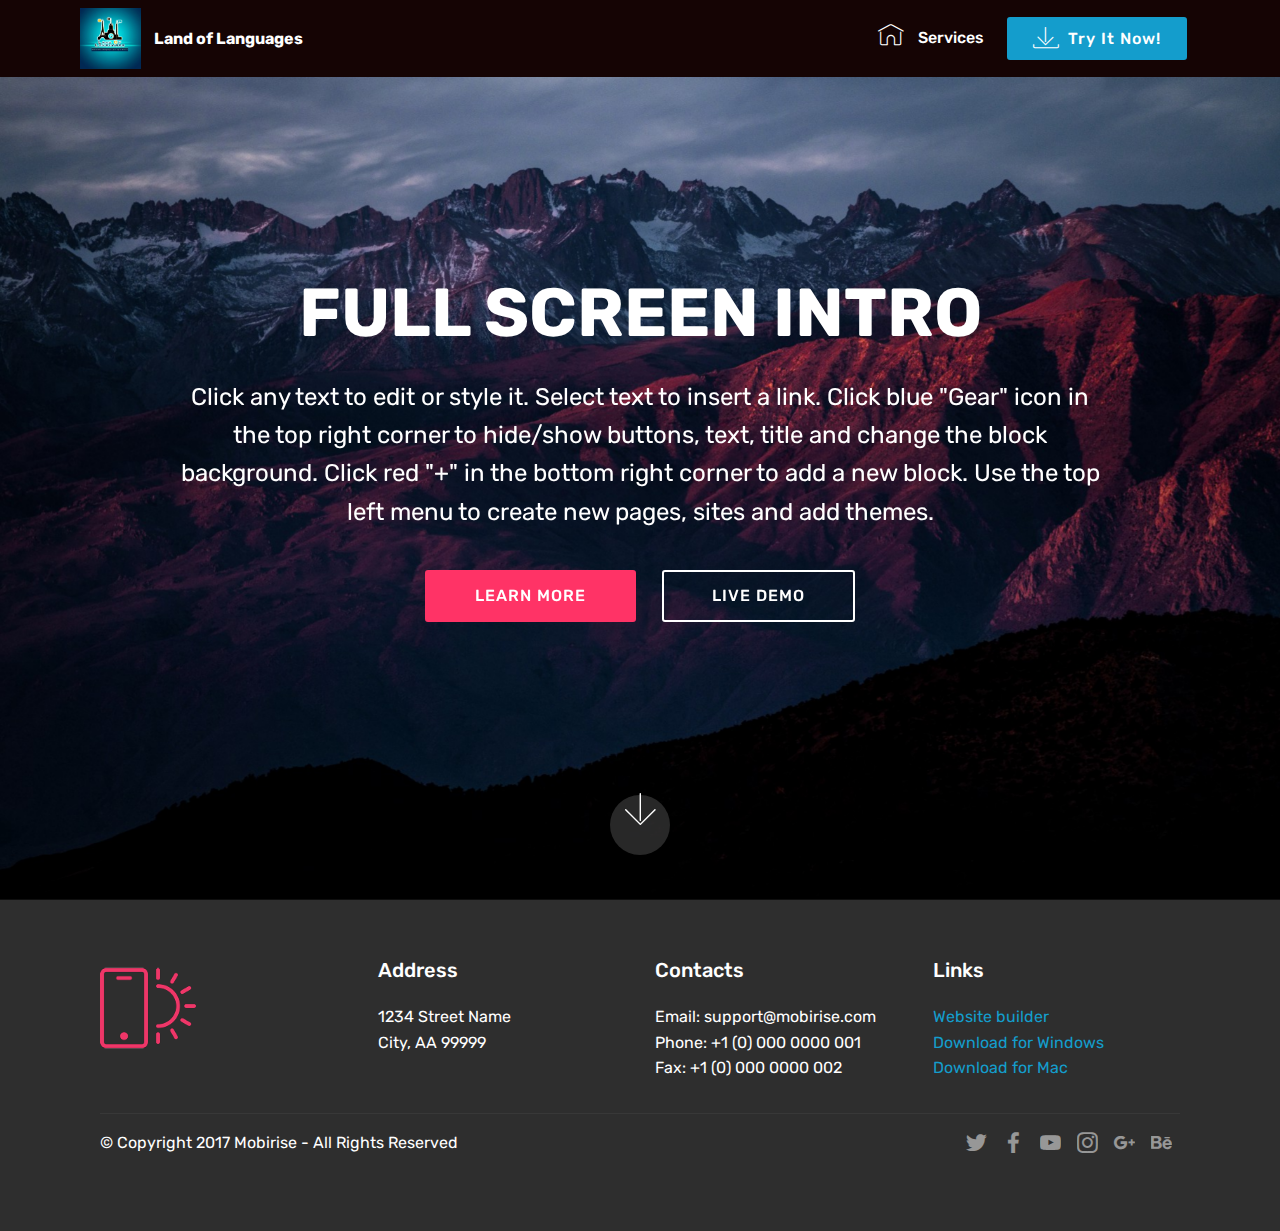
==== commit 14da5ab0: "22" ====
--- a/index.html
+++ b/index.html
@@ -7,8 +7,8 @@
   <meta name="generator" content="Mobirise v4.3.0, mobirise.com">
   <meta name="viewport" content="width=device-width, initial-scale=1">
   <link rel="shortcut icon" href="assets/images/16996073-1880808628855723-6112117612082247402-n-756x749.jpg" type="image/x-icon">
-  <meta name="description" content="Web Site Builder Description">
-  <title>Legal Translation workshop</title>
+  <meta name="description" content="">
+  <title>Home</title>
   <link rel="stylesheet" href="assets/web/assets/mobirise-icons/mobirise-icons.css">
   <link rel="stylesheet" href="assets/tether/tether.min.css">
   <link rel="stylesheet" href="assets/bootstrap/css/bootstrap.min.css">
@@ -23,11 +23,11 @@
   
 </head>
 <body>
-<section class="menu cid-qwNMoXiZzg" once="menu" id="menu1-h" data-rv-view="66">
-
-    
-
-    <nav class="navbar navbar-expand beta-menu navbar-dropdown align-items-center navbar-toggleable-sm">
+<section class="menu cid-qwNMoXiZzg" once="menu" id="menu1-g" data-rv-view="56">
+
+    
+
+    <nav class="navbar navbar-expand beta-menu navbar-dropdown align-items-center navbar-fixed-top navbar-toggleable-sm">
         <button class="navbar-toggler navbar-toggler-right" type="button" data-toggle="collapse" data-target="#navbarSupportedContent" aria-controls="navbarSupportedContent" aria-expanded="false" aria-label="Toggle navigation">
             <div class="hamburger">
                 <span></span>
@@ -47,351 +47,42 @@
             </div>
         </div>
         <div class="collapse navbar-collapse" id="navbarSupportedContent">
-            
-            
+            <ul class="navbar-nav nav-dropdown" data-app-modern-menu="true"><li class="nav-item">
+                    <a class="nav-link link text-white display-4" href="https://mobirise.com"><span class="mbri-home mbr-iconfont mbr-iconfont-btn"></span>
+                        
+                        Services
+                    </a>
+                </li></ul>
+            <div class="navbar-buttons mbr-section-btn"><a class="btn btn-sm btn-primary display-4" href="https://mobirise.com">
+                    <span class="mbri-save mbr-iconfont mbr-iconfont-btn "></span>
+                    Try It Now!
+                </a></div>
         </div>
     </nav>
 </section>
 
-<section class="engine"><a href="https://mobirise.co/b">web site creator</a></section><section class="cid-qwOGUc3SkF" id="image3-s" data-rv-view="64">
-
-    
-
-    <figure class="mbr-figure container">
-            <div class="image-block" style="width: 80%;">
-                <img src="assets/images/21557650-1976791442590774-8593144032843292087-n-1-720x405.jpg" width="1400" alt="Mobirise" title="" media-simple="true">
-                <figcaption class="mbr-figure-caption mbr-figure-caption-over">
-                    <div class="container pb-5 mbr-white align-center mbr-fonts-style display-1"><strong>Legal Translation workshop</strong></div>
-                </figcaption>
-            </div>
-    </figure>
-</section>
-
-<section class="cid-qwOucZHjfa" id="image3-n" data-rv-view="68">
-
-    
-
-    <figure class="mbr-figure container">
-            <div class="image-block" style="width: 64%;">
-                <img src="assets/images/oiuhconverted-800x800.jpg" width="1400" alt="Mobirise" title="" media-simple="true">
+<section class="engine"><a href="https://mobirise.co/e">website development software</a></section><section class="cid-qwNMoZX6ZM mbr-fullscreen mbr-parallax-background" id="header2-e" data-rv-view="58">
+
+    
+
+    
+
+    <div class="container align-center">
+        <div class="row justify-content-md-center">
+            <div class="mbr-white col-md-10">
+                <h1 class="mbr-section-title mbr-bold pb-3 mbr-fonts-style display-1">
+                    FULL SCREEN INTRO
+                </h1>
                 
-            </div>
-    </figure>
-</section>
-
-<section class="tabs3 cid-qwP2h9H6M1" id="tabs3-x" data-rv-view="70">
-
-    
-
-    
-
-    <div class="container">
-        <h2 class="mbr-section-title align-center pb-3 mbr-fonts-style display-2">تفاصيل أكتر&nbsp;</h2>
-        <h3 class="mbr-section-subtitle  display-5 align-center mbr-light mbr-fonts-style"></h3>
-    </div>
-    <div class="container-fluid">
-        <div class="row tabcont">
-            <ul class="nav nav-tabs pt-3 mt-5" role="tablist">
-                <li class="nav-item mbr-fonts-style"><a class="nav-link active" role="tab" data-toggle="tab" href="#tabs3-x_tab0">Details</a></li>
-                
-                
-                
-                
-                
-            </ul>
-        </div>
-    </div>
-
-    <div class="container">
-        <div class="row px-1">
-            <div class="tab-content">
-                <div id="tab1" class="tab-pane in active mbr-table" role="tabpanel">
-                    <div class="row tab-content-row">
-                        <div class="col-xs-12 col-md-6 col-lg-4">
-                            <div class="card-img ">
-                                <span class="mbri-responsive mbr-iconfont" media-simple="true"></span>
-                            </div>
-                            <h4 class="mbr-element-title  align-center mbr-fonts-style pb-2 display-5">هتبدأ امتى ؟</h4>
-                            <p class="mbr-section-text  align-center mbr-fonts-style display-7">
-                                لما العدد يكتمل هنعلن عن الميعاد اللي<br>هنبدأ فيه و لكن غاليا هيبقى يوم جمعة عشان&nbsp;<br>الناس اللي عندها دراسة و الناس اللي عندها شغل</p>
-                        </div>
-
-                        <div class="col-xs-12 col-md-6 col-lg-4">
-                            <div class="card-img ">
-                                <span class="mbri-responsive mbr-iconfont" media-simple="true"></span>
-                            </div>
-                            <h4 class="mbr-element-title  align-center mbr-fonts-style pb-2 display-5">مين المحاضر ؟</h4>
-                            <p class="mbr-section-text  align-center mbr-fonts-style display-7">
-                                أستاذ سيد صادق&nbsp;<br>(متخصص في الترجمة القانونية)</p>
-                        </div>
-
-                        <div class="col-xs-12 col-md-6 col-lg-4">
-                            <div class="card-img ">
-                                <span class="mbri-responsive mbr-iconfont" media-simple="true"></span>
-                            </div>
-                            <h4 class="mbr-element-title  align-center mbr-fonts-style pb-2 display-5">كام محاضرة؟</h4>
-                            <p class="mbr-section-text  align-center mbr-fonts-style display-7">الدورة عبارة عن 4 محاضرات<br>(محاضرة كل أسبوع)<br>كل محاضرة 3 ساعات</p>
-                        </div>
-
-                        
-                    </div>
-                </div>
-
-                <div id="tab2" class="tab-pane  mbr-table" role="tabpanel">
-                    <div class="row tab-content-row">
-                        <div class="col-xs-12 col-md-6 col-lg-4">
-                            <div class="card-img ">
-                                <span class="mbri-bootstrap mbr-iconfont" media-simple="true"></span>
-                            </div>
-                            <h4 class="mbr-element-title  align-center mbr-fonts-style pb-2 display-5">
-                                IT'S EASY AND SIMPLE
-                            </h4>
-                            <p class="mbr-section-text  align-center mbr-fonts-style display-7">
-                                Cut down the development time with drag-and-drop website builder. Drop the blocks into the page, edit content inline and publish - no technical skills required.
-                            </p>
-                        </div>
-
-                        <div class="col-xs-12 col-md-6 col-lg-4">
-                            <div class="card-img ">
-                                <span class="mbri-bootstrap mbr-iconfont" media-simple="true"></span>
-                            </div>
-                            <h4 class="mbr-element-title  align-center mbr-fonts-style pb-2 display-5">
-                                IT'S EASY AND SIMPLE
-                            </h4>
-                            <p class="mbr-section-text  align-center mbr-fonts-style display-7">
-                                Cut down the development time with drag-and-drop website builder. Drop the blocks into the page, edit content inline and publish - no technical skills required.
-                            </p>
-                        </div>
-
-                        <div class="col-xs-12 col-md-6 col-lg-4">
-                            <div class="card-img ">
-                                <span class="mbri-bootstrap mbr-iconfont" media-simple="true"></span>
-                            </div>
-                            <h4 class="mbr-element-title  align-center mbr-fonts-style pb-2 display-5">
-                                IT'S EASY AND SIMPLE
-                            </h4>
-                            <p class="mbr-section-text  align-center mbr-fonts-style display-7">
-                                Cut down the development time with drag-and-drop website builder. Drop the blocks into the page, edit content inline and publish - no technical skills required.
-                            </p>
-                        </div>
-
-                        
-                    </div>
-                </div>
-
-                <div id="tab3" class="tab-pane  mbr-table" role="tabpanel">
-                    <div class="row tab-content-row">
-                        <div class="col-xs-12 col-md-6 col-lg-4">
-                            <div class="card-img ">
-                                <span class="mbri-extension mbr-iconfont" media-simple="true"></span>
-                            </div>
-                            <h4 class="mbr-element-title  align-center mbr-fonts-style pb-2 display-5">
-                                TRENDY WEBSITE BLOCKS
-                            </h4>
-                            <p class="mbr-section-text  align-center mbr-fonts-style display-7">
-                                Choose from the large selection  pre-made blocks - full-screen intro, bootstrap carousel, slider, responsive image gallery with, parallax scrolling, sticky header and more.
-                            </p>
-                        </div>
-
-                        <div class="col-xs-12 col-md-6 col-lg-4">
-                            <div class="card-img ">
-                                <span class="mbri-extension mbr-iconfont" media-simple="true"></span>
-                            </div>
-                            <h4 class="mbr-element-title  align-center mbr-fonts-style pb-2 display-5">
-                                TRENDY WEBSITE BLOCKS
-                            </h4>
-                            <p class="mbr-section-text  align-center mbr-fonts-style display-7">
-                                Choose from the large selection  pre-made blocks - full-screen intro, bootstrap carousel, slider, responsive image gallery with, parallax scrolling, sticky header and more.
-                            </p>
-                        </div>
-
-                        <div class="col-xs-12 col-md-6 col-lg-4">
-                            <div class="card-img ">
-                                <span class="mbri-extension mbr-iconfont" media-simple="true"></span>
-                            </div>
-                            <h4 class="mbr-element-title  align-center mbr-fonts-style pb-2 display-5">
-                                TRENDY WEBSITE BLOCKS
-                            </h4>
-                            <p class="mbr-section-text  align-center mbr-fonts-style display-7">
-                                Choose from the large selection  pre-made blocks - full-screen intro, bootstrap carousel, slider, responsive image gallery with, parallax scrolling, sticky header and more.
-                            </p>
-                        </div>
-
-                        
-                    </div>
-                </div>
-
-                <div id="tab4" class="tab-pane  mbr-table" role="tabpanel">
-                    <div class="row tab-content-row">
-                        <div class="col-xs-12 col-md-6 col-lg-4">
-                            <div class="card-img ">
-                                <span class="mbri-responsive mbr-iconfont" media-simple="true"></span>
-                            </div>
-                            <h4 class="mbr-element-title  align-center mbr-fonts-style pb-2 display-5">
-                                MOBILE FRIENDLY
-                            </h4>
-                            <p class="mbr-section-text  align-center mbr-fonts-style display-7">
-                                No special actions required, all sites you make with Mobirise are mobile-friendly. You don't have to create a special mobile version of your site, it will adapt automagically.
-                            </p>
-                        </div>
-
-                        <div class="col-xs-12 col-md-6 col-lg-4">
-                            <div class="card-img ">
-                                <span class="mbri-responsive mbr-iconfont" media-simple="true"></span>
-                            </div>
-                            <h4 class="mbr-element-title  align-center mbr-fonts-style pb-2 display-5">
-                                MOBILE FRIENDLY
-                            </h4>
-                            <p class="mbr-section-text  align-center mbr-fonts-style display-7">
-                                No special actions required, all sites you make with Mobirise are mobile-friendly. You don't have to create a special mobile version of your site, it will adapt automagically.
-                            </p>
-                        </div>
-
-                        <div class="col-xs-12 col-md-6 col-lg-4">
-                            <div class="card-img ">
-                                <span class="mbri-responsive mbr-iconfont" media-simple="true"></span>
-                            </div>
-                            <h4 class="mbr-element-title  align-center mbr-fonts-style pb-2 display-5">
-                                MOBILE FRIENDLY
-                            </h4>
-                            <p class="mbr-section-text  align-center mbr-fonts-style display-7">
-                                No special actions required, all sites you make with Mobirise are mobile-friendly. You don't have to create a special mobile version of your site, it will adapt automagically.
-                            </p>
-                        </div>
-
-                        
-                    </div>
-                </div>
-
-                <div id="tab5" class="tab-pane  mbr-table" role="tabpanel">
-                    <div class="row tab-content-row">
-                        <div class="col-xs-12 col-md-6 col-lg-4">
-                            <div class="card-img ">
-                                <span class="mbri-bootstrap mbr-iconfont" media-simple="true"></span>
-                            </div>
-                            <h4 class="mbr-element-title  align-center mbr-fonts-style pb-2 display-5">
-                                IT'S EASY AND SIMPLE
-                            </h4>
-                            <p class="mbr-section-text  align-center mbr-fonts-style display-7">
-                                Cut down the development time with drag-and-drop website builder. Drop the blocks into the page, edit content inline and publish - no technical skills required.
-                            </p>
-                        </div>
-
-                        <div class="col-xs-12 col-md-6 col-lg-4">
-                            <div class="card-img ">
-                                <span class="mbri-bootstrap mbr-iconfont" media-simple="true"></span>
-                            </div>
-                            <h4 class="mbr-element-title  align-center mbr-fonts-style pb-2 display-5">
-                                IT'S EASY AND SIMPLE
-                            </h4>
-                            <p class="mbr-section-text  align-center mbr-fonts-style display-7">
-                                Cut down the development time with drag-and-drop website builder. Drop the blocks into the page, edit content inline and publish - no technical skills required.
-                            </p>
-                        </div>
-
-                        <div class="col-xs-12 col-md-6 col-lg-4">
-                            <div class="card-img ">
-                                <span class="mbri-bootstrap mbr-iconfont" media-simple="true"></span>
-                            </div>
-                            <h4 class="mbr-element-title  align-center mbr-fonts-style pb-2 display-5">
-                                IT'S EASY AND SIMPLE
-                            </h4>
-                            <p class="mbr-section-text  align-center mbr-fonts-style display-7">
-                                Cut down the development time with drag-and-drop website builder. Drop the blocks into the page, edit content inline and publish - no technical skills required.
-                            </p>
-                        </div>
-
-                        
-                    </div>
-                </div>
-
-                <div id="tab6" class="tab-pane  mbr-table" role="tabpanel">
-                    <div class="row tab-content-row">
-                        <div class="col-xs-12 col-md-6 col-lg-4">
-                            <div class="card-img ">
-                                <span class="mbri-extension mbr-iconfont" media-simple="true"></span>
-                            </div>
-                            <h4 class="mbr-element-title  align-center mbr-fonts-style pb-2 display-5">
-                                TRENDY WEBSITE BLOCKS
-                            </h4>
-                            <p class="mbr-section-text  align-center mbr-fonts-style display-7">
-                                Choose from the large selection  pre-made blocks - full-screen intro, bootstrap carousel, slider, responsive image gallery with, parallax scrolling, sticky header and more.
-                            </p>
-                        </div>
-
-                        <div class="col-xs-12 col-md-6 col-lg-4">
-                            <div class="card-img ">
-                                <span class="mbri-extension mbr-iconfont" media-simple="true"></span>
-                            </div>
-                            <h4 class="mbr-element-title  align-center mbr-fonts-style pb-2 display-5">
-                                TRENDY WEBSITE BLOCKS
-                            </h4>
-                            <p class="mbr-section-text  align-center mbr-fonts-style display-7">
-                                Choose from the large selection  pre-made blocks - full-screen intro, bootstrap carousel, slider, responsive image gallery with, parallax scrolling, sticky header and more.
-                            </p>
-                        </div>
-
-                        <div class="col-xs-12 col-md-6 col-lg-4">
-                            <div class="card-img ">
-                                <span class="mbri-extension mbr-iconfont" media-simple="true"></span>
-                            </div>
-                            <h4 class="mbr-element-title  align-center mbr-fonts-style pb-2 display-5">
-                                TRENDY WEBSITE BLOCKS
-                            </h4>
-                            <p class="mbr-section-text  align-center mbr-fonts-style display-7">
-                                Choose from the large selection  pre-made blocks - full-screen intro, bootstrap carousel, slider, responsive image gallery with, parallax scrolling, sticky header and more.
-                            </p>
-                        </div>
-
-                        
-                    </div>
-                </div>
-            </div>
-        </div>
-    </div>
-</section>
-
-<section class="cid-qwNSXbEUjK mbr-fullscreen mbr-parallax-background" id="header15-k" data-rv-view="73">
-
-    
-
-    <div class="mbr-overlay" style="opacity: 0.5; background-color: rgb(7, 59, 76);"></div>
-
-    <div class="container align-right">
-<div class="row">
-    <div class="mbr-white col-lg-8 col-md-7 content-container">
-        <h1 class="mbr-section-title mbr-bold pb-3 mbr-fonts-style display-1">Fill your form</h1>
-        <p class="mbr-text pb-3 mbr-fonts-style display-5"></p>
-    </div>
-    <div class="col-lg-4 col-md-5">
-    <div class="form-container">
-        <div class="media-container-column" data-form-type="formoid">
-            <div data-form-alert="" hidden="" class="align-center">Thanks for filling out the form!</div>
-            <form class="mbr-form" action="https://mobirise.com/" method="post" data-form-title="Mobirise Form"><input type="hidden" data-form-email="true" value="nqfsjl2m6a8wPMbg+BPXVa5+tfWl5a6W6CNLaEax8rKq7xlk4o2x41zcLzZO9fmt1Qj4JGq8AotmPZioADlVf5tmrKj0olTYJAha8jhIi1E60JOIdZEl3oCYa0ieqJLS">
-                <div data-for="name">
-                    <div class="form-group">
-                        <input type="text" class="form-control px-3" name="name" data-form-field="Name" placeholder="Name" required="" id="name-header15-k">
-                    </div>
-                </div>
-                <div data-for="email">
-                    <div class="form-group">
-                        <input type="email" class="form-control px-3" name="email" data-form-field="Email" placeholder="Email" required="" id="email-header15-k">
-                    </div>
-                </div>
-                <div data-for="phone">
-                    <div class="form-group">
-                        <input type="tel" class="form-control px-3" name="phone" data-form-field="Phone" placeholder="Phone" id="phone-header15-k">
-                    </div>
-                </div>
-                <div class="form-group" data-for="message">
-                    <textarea type="text" class="form-control px-3" name="message" rows="7" placeholder="Message" data-form-field="Message" id="message-header15-k"></textarea>
-                </div>
-                <span class="input-group-btn"><button href="" type="submit" class="btn btn-secondary btn-form display-4">SEND FORM</button></span>
-            </form>
-        </div>
-    </div>
-    </div>
-</div>
+                <p class="mbr-text pb-3 mbr-fonts-style display-5">
+                    Click any text to edit or style it. Select text to insert a link. Click blue "Gear" icon in the top right corner to hide/show buttons, text, title and change the block background. Click red "+" in the bottom right corner to add a new block. Use the top left menu to create new pages, sites and add themes.
+                </p>
+                <div class="mbr-section-btn">
+                    <a class="btn btn-md btn-secondary display-4" href="https://mobirise.com">LEARN MORE</a>
+                    <a class="btn btn-md btn-white-outline display-4" href="https://mobirise.com">LIVE DEMO</a>
+                </div>
+            </div>
+        </div>
     </div>
     <div class="mbr-arrow hidden-sm-down" aria-hidden="true">
         <a href="#next">
@@ -400,108 +91,95 @@
     </div>
 </section>
 
-<section class="counters1 counters cid-qwP0bxJgXf" id="counters1-w" data-rv-view="76">
+<section class="cid-qwNMp2GCC5" id="footer1-f" data-rv-view="61">
 
     
 
     
 
     <div class="container">
-        <h2 class="mbr-section-title pb-3 align-center mbr-fonts-style display-2"><strong><em>
-            COST</em></strong></h2>
-        
-
-        <div class="container pt-4 mt-2">
+        <div class="media-container-row content text-white">
+            <div class="col-12 col-md-3">
+                <div class="media-wrap">
+                    <a href="https://mobirise.com/">
+                        <img src="assets/images/logo2.png" alt="Mobirise" media-simple="true">
+                    </a>
+                </div>
+            </div>
+            <div class="col-12 col-md-3 mbr-fonts-style display-7">
+                <h5 class="pb-3">
+                    Address
+                </h5>
+                <p class="mbr-text">
+                    1234 Street Name
+                    <br>City, AA 99999
+                </p>
+            </div>
+            <div class="col-12 col-md-3 mbr-fonts-style display-7">
+                <h5 class="pb-3">
+                    Contacts
+                </h5>
+                <p class="mbr-text">
+                    Email: support@mobirise.com
+                    <br>Phone: +1 (0) 000 0000 001
+                    <br>Fax: +1 (0) 000 0000 002
+                </p>
+            </div>
+            <div class="col-12 col-md-3 mbr-fonts-style display-7">
+                <h5 class="pb-3">
+                    Links
+                </h5>
+                <p class="mbr-text">
+                    <a class="text-primary" href="https://mobirise.com/">Website builder</a>
+                    <br><a class="text-primary" href="https://mobirise.com/mobirise-free-win.zip">Download for Windows</a>
+                    <br><a class="text-primary" href="https://mobirise.com/mobirise-free-mac.zip">Download for Mac</a>
+                </p>
+            </div>
+        </div>
+        <div class="footer-lower">
             <div class="media-container-row">
-                <div class="card p-3 align-center col-12 col-md-6">
-                    <div class="panel-item p-3">
-                        <div class="card-img pb-3">
-                            <span class="mbr-iconfont mbri-cash" media-simple="true"></span>
-                        </div>
-
-                        <div class="card-text">
-                            <h3 class="count pt-3 pb-3 mbr-fonts-style display-2">150&nbsp;</h3>
-                            
-                            <p class="mbr-content-text mbr-fonts-style display-7"></p>
-                        </div>
-                    </div>
-                </div>
-
-
-                
-
-                
-
-
-                
-            </div>
-        </div>
-   </div>
-</section>
-
-<section class="features6 cid-qwOTaI4zeJ" id="features6-t" data-rv-view="79">
-    
-    
-
-    
-    <div class="container">
-        <div class="media-container-row">
-
-            <div class="card p-3 col-12 col-md-6 col-lg-4">
-                <div class="card-img pb-3">
-                    <span class="mbr-iconfont socicon-vimeo socicon" media-simple="true"></span>
-                </div>
-                <div class="card-box">
-                    <h4 class="card-title py-3 mbr-fonts-style display-7">visa</h4>
-                    <p class="mbr-text mbr-fonts-style display-7">لو هتدفع عن طريق الفيزا ممكن تحول على رقم الحساب دا.<br>5338134033917096</p>
-                </div>
-            </div>
-
-            <div class="card p-3 col-12 col-md-6 col-lg-4">
-                <div class="card-img pb-3">
-                    <span class="mbri-touch mbr-iconfont" media-simple="true"></span>
-                </div>
-                <div class="card-box">
-                    <h4 class="card-title py-3 mbr-fonts-style display-7">Vodafone cash</h4>
+                <div class="col-sm-12">
+                    <hr>
+                </div>
+            </div>
+            <div class="media-container-row mbr-white">
+                <div class="col-sm-6 copyright">
                     <p class="mbr-text mbr-fonts-style display-7">
-                       لو هتدفع عن طريق فودافون كاش حول على الرقم دا.<br>01069818234</p>
-                </div>
-            </div>
-
-            <div class="card p-3 col-12 col-md-6 col-lg-4">
-                <div class="card-img pb-3">
-                    <span class="mbr-iconfont mbri-cash" media-simple="true"></span>
-                </div>
-                <div class="card-box">
-                    <h4 class="card-title py-3 mbr-fonts-style display-7">حوالة بريدية</h4>
-                    <p class="mbr-text mbr-fonts-style display-7">
-                       لو هتحول عن طريق البريد ممكن تحول على رقم البطاقة دي.<br>29406121700374</p>
-                </div>
-            </div>
-
-            
-
-        </div>
-
-    </div>
-
-</section>
-
-<section class="mbr-section content7 cid-qwOVQC0lmV" id="content7-u" data-rv-view="82">
-          
-    
-
-    <div class="container">
-        <div class="media-container-row">
-            <div class="col-12 col-md-8">
-                <div class="media-container-row">
-                    <div class="media-content">
-                        <div class="mbr-section-text">
-                            <p class="mbr-text align-right mb-0 mbr-fonts-style display-7"><strong>العنوان : محطة مترو محمد نجيب - شارع الجمهورية - عمارة 8 - الدور الثالث.<br>ــــــــــــــــــــــــــــــــــــــــــــــــــــــــــــــــــــــــــــــــــ<br>للتواصل و الاستفسار :<br>01069818234 - 01144083202</strong></p>
-                        </div>
-                    </div>
-                    <div class="mbr-figure" style="width: 90%;">
-                     <img src="assets/images/16996073-1880808628855723-6112117612082247402-n-756x749.jpg" alt="Mobirise" title="" media-simple="true">  
+                        © Copyright 2017 Mobirise - All Rights Reserved
+                    </p>
+                </div>
+                <div class="col-md-6">
+                    <div class="social-list align-right">
+                        <div class="soc-item">
+                            <a href="https://twitter.com/mobirise" target="_blank">
+                                <span class="socicon-twitter socicon mbr-iconfont mbr-iconfont-social" media-simple="true"></span>
+                            </a>
+                        </div>
+                        <div class="soc-item">
+                            <a href="https://www.facebook.com/pages/Mobirise/1616226671953247" target="_blank">
+                                <span class="socicon-facebook socicon mbr-iconfont mbr-iconfont-social" media-simple="true"></span>
+                            </a>
+                        </div>
+                        <div class="soc-item">
+                            <a href="https://www.youtube.com/c/mobirise" target="_blank">
+                                <span class="socicon-youtube socicon mbr-iconfont mbr-iconfont-social" media-simple="true"></span>
+                            </a>
+                        </div>
+                        <div class="soc-item">
+                            <a href="https://instagram.com/mobirise" target="_blank">
+                                <span class="socicon-instagram socicon mbr-iconfont mbr-iconfont-social" media-simple="true"></span>
+                            </a>
+                        </div>
+                        <div class="soc-item">
+                            <a href="https://plus.google.com/u/0/+Mobirise" target="_blank">
+                                <span class="socicon-googleplus socicon mbr-iconfont mbr-iconfont-social" media-simple="true"></span>
+                            </a>
+                        </div>
+                        <div class="soc-item">
+                            <a href="https://www.behance.net/Mobirise" target="_blank">
+                                <span class="socicon-behance socicon mbr-iconfont mbr-iconfont-social" media-simple="true"></span>
+                            </a>
+                        </div>
                     </div>
                 </div>
             </div>
@@ -514,13 +192,11 @@
   <script src="assets/popper/popper.min.js"></script>
   <script src="assets/tether/tether.min.js"></script>
   <script src="assets/bootstrap/js/bootstrap.min.js"></script>
-  <script src="assets/smooth-scroll/smooth-scroll.js"></script>
+  <script src="assets/dropdown/js/script.min.js"></script>
   <script src="assets/touch-swipe/jquery.touch-swipe.min.js"></script>
   <script src="assets/jarallax/jarallax.min.js"></script>
-  <script src="assets/viewport-checker/jquery.viewportchecker.js"></script>
-  <script src="assets/dropdown/js/script.min.js"></script>
+  <script src="assets/smooth-scroll/smooth-scroll.js"></script>
   <script src="assets/theme/js/script.js"></script>
-  <script src="assets/formoid/formoid.min.js"></script>
   
   
 </body>
